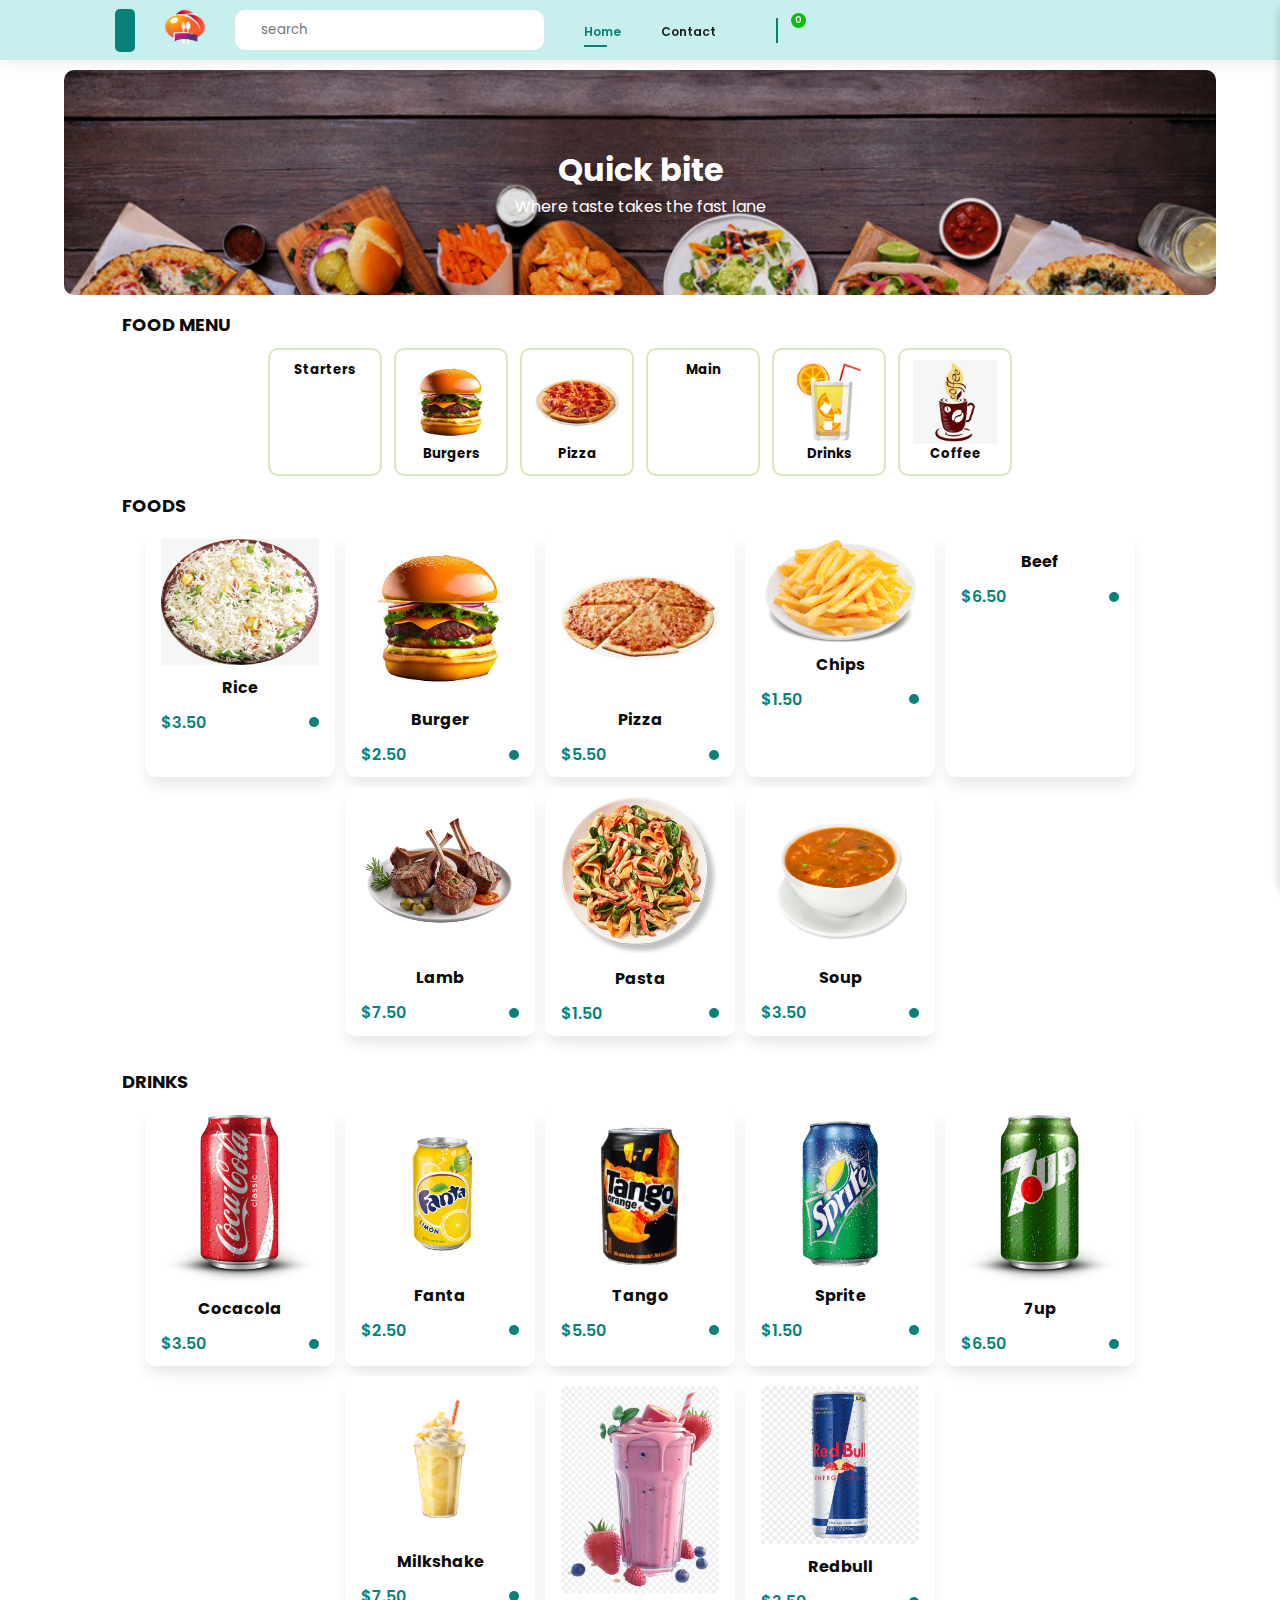
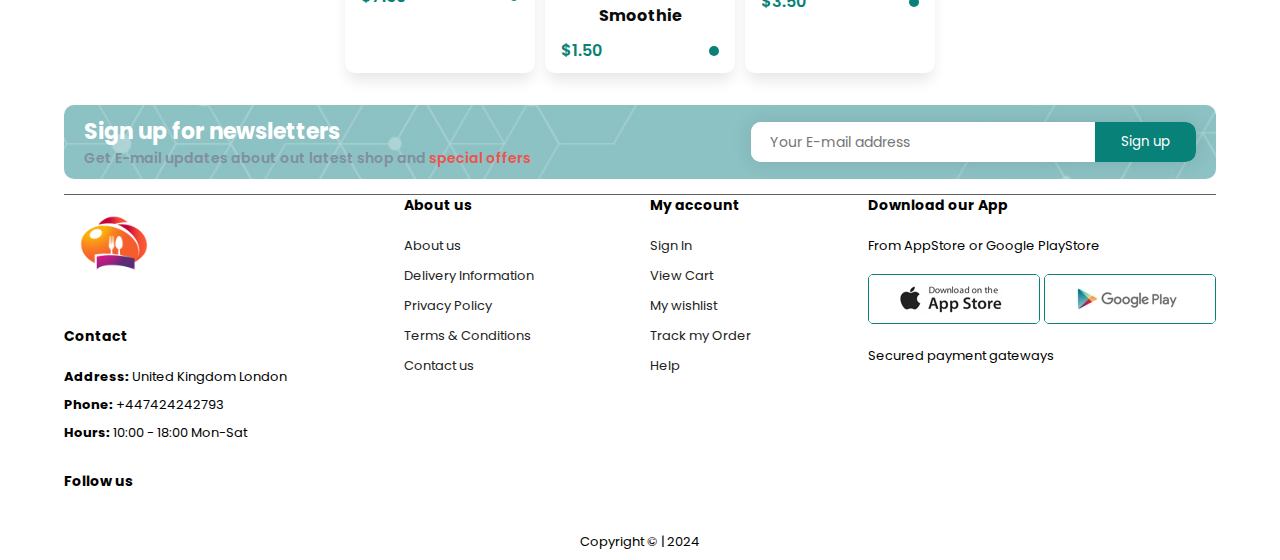
==== index.html @ fa1a0915 "Update index.html" ====
<!DOCTYPE html>
<html lang="en">
  <head>
    <meta charset="UTF-8" />
    <meta name="viewport" content="width=device-width, initial-scale=1.0" />
    <title>Contact | CI-Discount</title>
    <link rel="stylesheet" href="style.css" />
    <!-- ==================== LINK SWIPERJS CSS ==================================-->
    <link
      rel="stylesheet"
      href="https://cdn.jsdelivr.net/npm/swiper@11/swiper-bundle.min.css"
    />

    <!-- ==================== LINK GOOGLE FONT ICON ==================================-->

    <link
      rel="stylesheet"
      href="https://fonts.googleapis.com/css2?family=Material+Symbols+Outlined:opsz,wght,FILL,GRAD@20..48,100..700,0..1,-50..200"
    />

    <!-- ==================== LINK FONT AWESOME ==================================-->
    <link
      rel="stylesheet"
      href="https://cdnjs.cloudflare.com/ajax/libs/font-awesome/6.6.0/css/all.min.css"
      integrity="sha512-Kc323vGBEqzTmouAECnVceyQqyqdsSiqLQISBL29aUW4U/M7pSPA/gEUZQqv1cwx4OnYxTxve5UMg5GT6L4JJg=="
      crossorigin="anonymous"
      referrerpolicy="no-referrer"
    />
  </head>
  <body>
    <!-----------------------header-------------------------------------------->
    <header id="header" class="header">
      <nav class="header--menu">
        <div class="burger--icon bar">
          <i class="fa-solid fa-bars"></i>
        </div>

        <div>
          <img class="logo" src="images/logo.png" alt="" />
        </div>

        <div class="search--box">
          <i class="fa-solid fa-magnifying-glass"></i>
          <input type="text" placeholder="search" id="search-bar" />
        </div>

        <ul id="navbar">
          <li><a class="active" href="index.html">Home</a></li>
          <li><a href="contact.html">Contact</a></li>
        </ul>

        <div class="log-icon">
          <a href="login.html"
            ><i id="lg-login" class="fas fa-user-plus"></i
          ></a>
        </div>

        <div class="cart-icon">
          <i class="fa-solid fa-cart-shopping"></i>
          <span>0</span>
        </div>
      </nav>
    </header>

    <main class="main">
      <!--cover section-->
      <section class="cover">
        <div class="cover--overlay">
          <h1>Quick bite</h1>
          <span class="slogan">Where taste takes the fast lane</span>
        </div>
      </section>

      <main>
        <h2 class="section-heading">Food Menu</h2>
        <div class="menu--list">
          <div class="menu--item starters">
            <img src="images/food-products/starter.jpg" alt="" />
            <h5>Starters</h5>
          </div>

          <div class="menu--item burgers">
            <img src="images/food-products/burgers.jpeg" alt="" />
            <h5>Burgers</h5>
          </div>

          <div class="menu--item pizza">
            <img src="images/food-products/food3.jpg" alt="" />
            <h5>Pizza</h5>
          </div>

          <div class="menu--item maincourse">
            <img src="images/food-products/maincourse.png" alt="" />
            <h5>Main</h5>
          </div>

          <div class="menu--item drinks">
            <img src="images/food-products/drinks.jpeg" alt="" />
            <h5>Drinks</h5>
          </div>

          <div class="menu--item coffee">
            <img src="images/food-products/coffee.jpg" alt="" />
            <h5>Coffee</h5>
          </div>
        </div>

        <!--Card Item Selection-->
        <h2 class="section-heading">Foods</h2>
        <div class="card--list">
          <div class="card">
            <img src="images/food-products/rice.jpg" alt="" />
            <h4 class="card-title">Rice</h4>

            <div class="card--price">
              <div class="price">$3.50</div>
              <i class="fa-solid fa-plus add-to-cart"></i>
            </div>
          </div>

          <div class="card">
            <img src="images/food-products/burgers.jpeg" alt="" />
            <h4 class="card-title">Burger</h4>

            <div class="card--price">
              <div class="price">$2.50</div>
              <i class="fa-solid fa-plus add-to-cart"></i>
            </div>
          </div>
          <div class="card">
            <img src="images/food-products/food4.jpg" alt="" />
            <h4 class="card-title">Pizza</h4>

            <div class="card--price">
              <div class="price">$5.50</div>
              <i class="fa-solid fa-plus add-to-cart"></i>
            </div>
          </div>
          <div class="card">
            <img src="images/food-products/chip.png" alt="" />
            <h4 class="card-title">Chips</h4>

            <div class="card--price">
              <div class="price">$1.50</div>
              <i class="fa-solid fa-plus add-to-cart"></i>
            </div>
          </div>

          <div class="card">
            <img src="images/food-products/beefsteak.png" alt="" />
            <h4 class="card-title">Beef</h4>

            <div class="card--price">
              <div class="price">$6.50</div>
              <i class="fa-solid fa-plus add-to-cart"></i>
            </div>
          </div>

          <div class="card">
            <img src="images/food-products/lamb.png" alt="" />
            <h4 class="card-title">Lamb</h4>

            <div class="card--price">
              <div class="price">$7.50</div>
              <i class="fa-solid fa-plus add-to-cart"></i>
            </div>
          </div>
          <div class="card">
            <img src="images/food-products/pasta.png" alt="" />
            <h4 class="card-title">Pasta</h4>

            <div class="card--price">
              <div class="price">$1.50</div>
              <i class="fa-solid fa-plus add-to-cart"></i>
            </div>
          </div>

          <div class="card">
            <img src="images/food-products/soup.png" alt="" />
            <h4 class="card-title">Soup</h4>

            <div class="card--price">
              <div class="price">$3.50</div>
              <i class="fa-solid fa-plus add-to-cart"></i>
            </div>
          </div>

          <!-- Additional card items would go here -->
        </div>

        <!-------------------- DRINKS ITEMS SECTION------------------->

        <!--Drinks Card Item Selection-->
        <h2 class="section-heading">Drinks</h2>
        <div class="card--list">
          <div class="card">
            <img src="images/food-products/coca-cola.png" alt="" />
            <h4 class="card-title">Cocacola</h4>

            <div class="card--price">
              <div class="price">$3.50</div>
              <i class="fa-solid fa-plus add-to-cart"></i>
            </div>
          </div>

          <div class="card">
            <img src="images/food-products/fanta.png" alt="" />
            <h4 class="card-title">Fanta</h4>

            <div class="card--price">
              <div class="price">$2.50</div>
              <i class="fa-solid fa-plus add-to-cart"></i>
            </div>
          </div>
          <div class="card">
            <img src="images/food-products/tango.webp" alt="" />
            <h4 class="card-title">Tango</h4>

            <div class="card--price">
              <div class="price">$5.50</div>
              <i class="fa-solid fa-plus add-to-cart"></i>
            </div>
          </div>
          <div class="card">
            <img src="images/food-products/Sprite-can.png" alt="" />
            <h4 class="card-title">Sprite</h4>

            <div class="card--price">
              <div class="price">$1.50</div>
              <i class="fa-solid fa-plus add-to-cart"></i>
            </div>
          </div>

          <div class="card">
            <img src="images/food-products/7up.png" alt="" />
            <h4 class="card-title">7up</h4>

            <div class="card--price">
              <div class="price">$6.50</div>
              <i class="fa-solid fa-plus add-to-cart"></i>
            </div>
          </div>

          <div class="card">
            <img src="images/food-products/milkshake.png" alt="" />
            <h4 class="card-title">Milkshake</h4>

            <div class="card--price">
              <div class="price">$7.50</div>
              <i class="fa-solid fa-plus add-to-cart"></i>
            </div>
          </div>
          <div class="card">
            <img src="images/food-products/smoothie.webp" alt="" />
            <h4 class="card-title">Smoothie</h4>

            <div class="card--price">
              <div class="price">$1.50</div>
              <i class="fa-solid fa-plus add-to-cart"></i>
            </div>
          </div>

          <div class="card">
            <img src="images/food-products/Red-Bull.png" alt="" />
            <h4 class="card-title">Redbull</h4>

            <div class="card--price">
              <div class="price">$3.50</div>
              <i class="fa-solid fa-plus add-to-cart"></i>
            </div>
          </div>

          <!-- Additional card items would go here -->
        </div>

        <!-------------------Cart sidebar section--------------------->

        <div class="sidebar" id="sidebar">
          <div class="sidebar-close">
            <i class="fa-solid fa-close"></i>
          </div>
          <div class="cart-menu">
            <h3>My cart</h3>
            <div class="cart-items"></div>
          </div>
          <div class="sidebar--footer">
            <div class="total--amount">
              <h5>Total</h5>
              <div class="cart-total">$0.00</div>
            </div>
            <button class="checkout-btn">Checkout</button>
          </div>
        </div>
      </main>

      <section id="newsletters" class="section-p1 section-m1">
        <div class="newstext">
          <h4>Sign up for newsletters</h4>
          <p>
            Get E-mail updates about out latest shop and
            <span>special offers</span>
          </p>
        </div>
        <div class="form">
          <input type="text" placeholder="Your E-mail address" />
          <button class="normal">Sign up</button>
        </div>
      </section>

      <footer class="section-p1">
        <div class="col">
          <a href="index.html"
            ><img src="images/logo.png" class="logo" alt="logo"
          /></a>
          <h4>Contact</h4>
          <p><strong>Address:</strong> United Kingdom London</p>
          <p><strong>Phone:</strong> +447424242793</p>
          <p><strong>Hours:</strong> 10:00 - 18:00 Mon-Sat</p>
          <div class="follow">
            <h4>Follow us</h4>
            <div class="icon">
              <i class="fab fa-facebook-f"></i>
              <i class="fab fa-instagram"></i>
              <i class="fab fa-twitter"></i>
              <i class="fab fa-pinterest-p"></i>
              <i class="fab fa-youtube"></i>
            </div>
          </div>
        </div>
        <div class="col">
          <h4>About us</h4>
          <a href="#">About us</a>
          <a href="#">Delivery Information</a>
          <a href="#">Privacy Policy</a>
          <a href="#">Terms & Conditions</a>
          <a href="contact.html">Contact us</a>
        </div>
        <div class="col">
          <h4>My account</h4>
          <a href="#">Sign In</a>
          <a href="#">View Cart</a>
          <a href="#">My wishlist</a>
          <a href="#">Track my Order</a>
          <a href="#">Help</a>
        </div>
        <div class="col install">
          <h4>Download our App</h4>
          <p>From AppStore or Google PlayStore</p>
          <div class="row">
            <img src="images/app.jpg" alt="" />
            <img src="images/play.jpg" alt="" />
          </div>
          <p>Secured payment gateways</p>
          <img src="assets/pay.png" alt="" />
        </div>
        <div class="copyright">
          <p>Copyright © | 2024</p>
        </div>
      </footer>
    </main>

    <!--Link custom Javascript-->
    <script src="script.js"></script>
  </body>
</html>
---- style.css ----
@import url("https://fonts.googleapis.com/css2?family=Inter:ital,opsz,wght@0,14..32,100..900;1,14..32,100..900&family=League+Spartan&family=Lora:ital,wght@0,400..700;1,400..700&family=Poppins:ital,wght@0,100;0,200;0,300;0,400;0,500;0,600;0,700;0,800;0,900;1,100;1,200;1,300;1,400;1,500;1,600;1,700;1,800;1,900&display=swap");

:root {
  --primary-color: #088178;
  --decent-color: #d6e8bd;
  --accent-color: #fff;
  --secondary-color: rgb(9, 189, 9);
  --font-family: "Poppins", sans-seri;
  --text-color: rgb(11, 11, 11);
}

* {
  margin: 0;
  padding: 0;
  border: none;
  outline: none;
  text-decoration: none;
  box-sizing: border-box;
  font-family: var(--font-family);
}
.poppins-medium {
  font-family: "Poppins", sans-serif;
  font-weight: 500;
  font-style: normal;
}

body {
  background: #fff;
}
main {
  padding: 0 5%;
}

/****************************************************/
/*header*/
#header {
  width: 100%;
  height: 60px;
  display: flex;
  align-items: center;
  justify-content: space-between;
  padding: 10px 40px;
  background: #c6efed;
  box-shadow: 0 5px 15px rgba(0, 0, 0, 0.06);
  z-index: 999;
  position: sticky;
  top: 0;
  left: 0;
  padding: 0% 9%;
}

.header--menu {
  display: flex;
  justify-content: space-between;
  align-items: center;
  gap: 20px;
}
#navbar {
  display: flex;
  align-items: center;
  justify-content: space-between;
  position: relative;
  text-decoration: none;
}
#navbar li {
  list-style: none;
  padding: 0px 20px;
  position: relative;
}
#navbar li a {
  text-decoration: none;
  font-size: 12px;
  font-weight: 600;
  color: #1a1a1a;
  transition: 0.3s ease;
}
#navbar li a:hover,
#navbar li a.active {
  color: #088178;
}

#navbar li a.active::after,
#navbar li a:hover::after {
  content: "";
  width: 30%;
  height: 2px;
  background: #088178;
  position: absolute;
  bottom: -4px;
  left: 20px;
}

#mobile {
  display: none;
  align-items: center;
}
#close {
  display: none;
}

.material-symbols-outlined {
  height: 2px;
  width: 2px;
}

/*****************************************************/

.logo {
  width: 60px;
  height: 60px;
}
.burger--icon i {
  padding: 10px;
  background-color: var(--primary-color);
  color: var(--accent-color);
  border-radius: 5px;
  cursor: pointer;
}
.search--box {
  background: var(--accent-color);
  border-radius: 10px;
  flex: 1;
  align-items: center;
  padding: 0 1rem;
}
.search--box i {
  color: var(--primary-color);
}
.search--box input {
  background: transparent;
  padding: 10px;
  width: 30%;
}
.menu--icons {
  display: flex;
  align-items: center;
  gap: 10px;
}
.menu--icons i {
  padding: 10px;
  border-radius: 5px;
  cursor: pointer;
  background: var(--decent-color);
}
.fa-cart-shopping {
  background: transparent !important;
  border: 1px solid var(--primary-color);
  color: var(--primary-color);
  text-decoration: none;
}
.cart-icon {
  position: relative;
  width: 25px;
  height: 25px;
}
.cart-icon span {
  background: var(--secondary-color);
  color: var(--accent-color);
  border-radius: 50%;
  width: 15px;
  height: 15px;
  font-size: 9px;
  display: flex;
  align-items: center;
  justify-content: center;
  font-weight: 600;
  position: absolute;
  right: -5px;
  top: -5px;
}

/*************  Cover Section ****************/

.cover {
  background-image: url("images/cover.jpg");
  background-size: cover;
  height: 25vh;
  background-position: center;
  border-radius: 10px;
  margin-top: 10px;
}
.cover--overlay {
  background: rgb(0, 0, 0, 0.1);
  height: 100%;
  color: var(--accent-color);
  display: flex;
  align-items: center;
  flex-direction: column;
  justify-content: center;
  border-radius: 10px;
}
/*************** section heading *****************/

.section-heading {
  font-size: 18px;
  text-transform: uppercase;
  margin: 1rem 0 10px 0;
  color: var(--text-color);
}

/*************** Menu list *****************/
.menu--list {
  display: flex;
  gap: 12px;
  flex-wrap: wrap;
  justify-content: center;
}
.menu--item {
  width: 114px;
  display: flex;
  align-items: center;
  flex-direction: column;
  border: 2px solid var(--decent-color);
  padding: 10px 13px;
  border-radius: 10px;
  color: var(--text-color);
}

.menu--item img {
  width: 100%;
}
/**************Card list*********************/
.card--list {
  display: flex;
  gap: 10px;
  flex-wrap: wrap;
  margin-bottom: 2rem;
  justify-content: center;
}
.card {
  width: 190px;
  display: flex;
  align-items: center;
  flex-direction: column;
  gap: 10px;
  padding: 10px 1rem;
  border-radius: 10px;
  background: var(--accent-color);
  box-shadow: 0px 10px 15px -3px rgba(0, 0, 0, 0.1);
  text-align: center;
  color: var(--text-color);
}
.card img {
  width: 100%;
}

.card--price {
  display: flex;
  align-items: center;
  width: 100%;
  justify-content: space-between;
}

.card--price .price {
  color: var(--primary-color);
  font-weight: 600;
}
.add-to-cart {
  background-color: var(--primary-color);
  color: var(--accent-color);
  border-radius: 50%;
  padding: 5px;
  cursor: pointer;
}
.add-to-cart:hover {
  color: var(--accent-color);
  box-shadow: rgb(0 0 0/30%) 0px 4px 4px, rgb(231, 236, 236) 0px 0px 0px 3px;
}

/****************cart menu sidebar***********************/
.sidebar {
  width: 300px;
  height: 100%;
  position: fixed;
  top: 0;
  /*right: 0;*/
  right: -300px;
  background-color: var(--accent-color);
  box-shadow: -4px 0 6px rgba(0, 0, 0, 0.1);
  transition: right 0.3s ease-in-out;
  z-index: 1000;
  padding: 20px;
  border-top-left-radius: 20px;
  border-bottom-left-radius: 20px;
}

.sidebar.open {
  right: 0;
}
.sidebar.close {
  position: absolute;
  right: 20px;
  top: 10px;
  cursor: pointer;
}
.cart-tems {
  display: flex;
  flex-direction: column;
  gap: 10px;
  margin-top: 1rem;
}

.individual-cart-item {
  display: flex;
  justify-content: space-between;
  padding: 10px 5px;
  border-radius: 5px;
  color: var(--text-color);
  border: 1px solid var(--decent-color);
}

.cart-item-price {
  color: var(--primary-color);
}

.sidebar--footer {
  position: absolute;
  bottom: 10px;
  width: 88%;
}

.total--amount {
  display: flex;
  align-items: center;
  justify-content: space-between;
  border: 2px solid var(--decent-color);
  border-radius: 5px;
  padding: 15px 10px;
}
.cart-total {
  font-size: 16px;
  color: var(--primary-color);
  font-weight: 500;
}
.checkout-btn {
  width: 100%;
  margin-top: 2rem;
  background: var(--secondary-color);
  color: var(--accent-color);
  border-radius: 5px;
  cursor: pointer;
  padding: 10px;
}
/*********************************   contact section*******************************/

.container {
  height: 500px;
  display: flex;
  justify-content: center;
  align-items: center;
  min-width: 100vh;
  background: linear-gradient(#eceffe, #ced6fb);
  margin: 20px 10px;
}
.container h2 {
  justify-content: center;
  text-align: center;
}
.card-wrapper {
  margin: 0 60px 35px;
  padding: 20px 20px;
}

.card-list .card-item {
  list-style: none;
  display: flex;
  justify-content: center;
  justify-items: normal;
}

.card-list .card-item .card-link {
  width: 400px;
  user-select: none;
  display: block;
  background: #fff;
  padding: 18px;
  border-radius: 12px;
  text-decoration: none;
  border: 2px solid transparent;
  box-shadow: 0 10px 10px rgba(0, 0, 0, 0.05);
  transition: 0.2s ease;
}

.card-list .card-item .card-link:hover {
  border-color: #088178;
}

.card-list .card-link .card-image {
  width: 100%;
  aspect-ratio: 16/9;
  object-fit: cover;
  border-radius: 10px;
}

.card-list .card-link .badge {
  color: #088178;
  padding: 8px 16px;
  font-size: 0.95rem;
  font-weight: 500;
  margin: 16px 0 18px;
  background: #dde4ff;
  width: fit-content;
  border-radius: 50px;
}

.card-list .card-link .card-title {
  font-size: 1.19rem;
  color: #000;
  font-weight: 600;
}

.card-list .card-link .card-button {
  height: 35px;
  width: 35px;
  color: #088178;
  border-radius: 50%;
  margin: 30px 0 5px;
  background: none;
  cursor: pointer;
  border: 2px solid #088178;
  transform: rotate(-45deg);
  transition: 0.4s ease;
}
.card-list .card-link:hover .card-button {
  color: #fff;
  background: #088178;
}
/*********************************************************/
/************* Contact form ****************************/
/******************************************************/
.contact {
  display: flex;
  justify-content: center;
  align-items: center;
  position: relative;
  padding-top: 20px;
}

.contact-form {
  width: 100%;
  height: fit-content;
  padding: 2rem;
  background-color: #088178;
  overflow: hidden;
}
.form {
  width: 100%;
  max-width: 90%;
  background-color: #fff;
  border-radius: 10px;
  box-shadow: 0 0 20px 1px rgba(0, 0, 0, 0.1);
  overflow: hidden;
  display: grid;
  grid-template-columns: repeat(2, 1fr);
}

form {
  padding: 2.3rem 2.2rem;
  z-index: 10;
  overflow: hidden;
  position: relative;
}

.title {
  color: #fff;
  font-weight: 500;
  font-size: 1.5rem;
  line-height: 1;
  margin-bottom: 0.7rem;
}

.input-container {
  position: relative;
  margin: 1rem 0;
}

.input {
  width: 100%;
  outline: none;
  border: 2px solid #fafafa;
  background: none;
  padding: 0.6rem 1.2rem;
  color: #fff;
  font-weight: 500;
  font-size: 0.95rem;
  letter-spacing: 0.5px;
  border-radius: 25px;
  transition: 0.3s;
}

textarea.input {
  padding: 0.8rem 1.2rem;
  min-height: 150px;
  border-radius: 22px;
  resize: none;
  overflow-y: auto;
}

.input-container label {
  position: absolute;
  top: 50%;
  left: 15px;
  transform: translateY(-50%);
  padding: 0 0.4rem;
  color: #fafafa;
  font-size: 0.9rem;
  font-weight: 400;
  pointer-events: none;
  z-index: 1000;
  transition: 0.5s;
}

.input-container.textarea label {
  top: 1rem;
  transform: translateY(0);
}

.btn {
  padding: 0.6rem 1.3rem;
  background-color: #fff;
  border: 2px solid #fafafa;
  font-size: 0.95rem;
  color: #088178;
  line-height: 1;
  border-radius: 25px;
  outline: none;
  cursor: pointer;
  transition: 0.3s;
  margin: 0;
}

.btn:hover {
  background-color: transparent;
  color: #fff;
}

.input-container span {
  position: absolute;
  top: 0;
  left: 25px;
  transform: translateY(-50%);
  font-size: 0.8rem;
  padding: 0 0.4rem;
  color: transparent;
  pointer-events: none;
  z-index: 500;
}

.input-container span:before,
.input-container span:after {
  content: "";
  position: absolute;
  width: 10%;
  opacity: 0;
  transition: 0.3s;
  height: 5px;
  background-color: #088178;
  top: 50%;
  transform: translateY(-50%);
}

.input-container span:before {
  left: 50%;
}

.input-container span:after {
  right: 50%;
}

.input-container.focus label {
  top: 0;
  transform: translateY(-50%);
  left: 25px;
  font-size: 0.8rem;
}

.input-container.focus span:before,
.input-container.focus span:after {
  width: 50%;
  opacity: 1;
}

.contact-info {
  padding: 2.3rem 2.2rem;
  position: relative;
}

.contact-info .title {
  color: #088178;
}

.text {
  color: #333;
  margin: 1.5rem 0 2rem 0;
}

.information {
  display: flex;
  color: #555;
  margin: 0.7rem 0;
  align-items: center;
  font-size: 0.95rem;
}

.icon {
  width: 28px;
  margin-right: 0.7rem;
  display: flex;
}

.social-media {
  padding: 2rem 0 0 0;
}

.social-media p {
  color: #333;
}

.social-icons {
  display: flex;
  margin-top: 0.5rem;
}

.social-icons a {
  width: 35px;
  height: 35px;
  border-radius: 5px;
  background: linear-gradient(45deg, #088178, #149279);
  color: #fff;
  text-align: center;
  line-height: 35px;
  margin-right: 0.5rem;
  transition: 0.3s;
}

.social-icons a:hover {
  transform: scale(1.05);
}

@media (max-width: 850px) {
  .form {
    grid-template-columns: 1fr;
  }

  .text {
    margin: 1rem 0 1.5rem 0;
  }

  .social-media {
    padding: 1.5rem 0 0 0;
  }
}

@media (max-width: 480px) {
  .container {
    padding: 1.5rem;
  }

  form {
    padding: 1.7rem 1.6rem;
  }

  .text,
  .information,
  .social-media p {
    font-size: 0.8rem;
  }

  .title {
    font-size: 1.15rem;
  }

  .social-icons a {
    width: 30px;
    height: 30px;
    line-height: 30px;
  }

  .input {
    padding: 0.45rem 1.2rem;
  }

  .btn {
    padding: 0.45rem 1.2rem;
  }
}

@media (max-width: 799px) {
  .section-p1 {
    padding: 40px 40px;
  }
  #navbar {
    display: flex;
    flex-direction: column;
    align-items: flex-start;
    justify-content: flex-start;
    position: fixed;
    top: 0;
    right: -300px;
    height: 100vh;
    width: 300px;
    background-color: #e3e6f3;
    box-shadow: 0 40px 60px rgba(0, 0, 0, 0.1);
    padding: 80px 0 0 14px;
    transition: 0.3s ease;
  }
  #navbar.active {
    right: 0;
  }
  #navbar li {
    margin-bottom: 25px;
  }
  #mobile {
    display: flex;
    align-items: center;
  }
  #mobile i {
    color: #1a1a1a;
    font-size: 18px;
    padding-left: 20px;
  }
  #close {
    display: initial;
    position: absolute;
    top: 30px;
    left: 30px;
    color: #222;
    font-size: 20px;
  }

  #hero {
    height: 70vh;
    padding: 0 80px;
    background-position: top 30% right 30%;
  }
  #feature {
    justify-content: center;
  }
  #feature .fe-box {
    margin: 15px 15px;
  }
  #product1 .pro-container {
    justify-content: center;
  }
  #product1 .pro {
    margin: 15px;
  }

  #banner {
    height: 35vh;
  }
  #sm-banner .banner-box {
    min-width: 100%;
    height: 30vh;
  }
  #banner3 {
    padding: 0px 40px;
  }
  #banner3 .banner-box {
    width: 30%;
  }
}

/****************** Newsletters*/

#newsletters {
  display: flex;
  justify-content: space-between;
  flex-wrap: wrap;
  align-items: center;
  background-image: url(images/newsletters.jpg);
  background-repeat: no-repeat;
  background-position: 20% 30%;
  background-color: #041e42;
  width: 100%;
  margin: 15px 0px;
  padding: 10px 20px;
  border-radius: 10px;
}

#newsletters h4 {
  font-size: 22px;
  font-weight: 700;
  color: #fff;
}
#newsletters P {
  font-size: 14px;
  font-weight: 600;
  color: #818ea0;
}
#newsletters P span {
  color: #ec544e;
}

#newsletters input {
  height: 2.5rem;
  padding: 0 1.25em;
  font-size: 14px;
  width: 100%;
  border: 1px solid transparent;
  border-radius: 5px;
  outline: none;
  border-top-right-radius: 0%;
  border-bottom-right-radius: 0%;
}

#newsletters button {
  background-color: #088178;
  color: #fff;
  white-space: nowrap;
  border-top-left-radius: 0%;
  border-bottom-left-radius: 0%;
  width: 30%;
}
#newsletters .form {
  display: flex;
  width: 40%;
}

/************ footer section*********************/

footer {
  display: flex;
  flex-wrap: wrap;
  justify-content: space-between;
  border-top: 1px solid #606063;
}
footer .col {
  display: flex;
  flex-direction: column;
  align-items: flex-start;
  margin-bottom: 20px;
}
footer .logo {
  margin-bottom: 15px;
  width: 100px;
  height: 100px;
}
footer h4 {
  font-size: 14px;
  padding-bottom: 20px;
}

footer p {
  font-size: 13px;
  margin: 0 0 8px 0;
}
footer a {
  font-size: 13px;
  text-decoration: none;
  color: #222;
  margin-bottom: 10px;
}
footer .follow {
  margin-top: 20px;
}
footer .follow i {
  color: #465b52;
  padding-right: 4px;
  cursor: pointer;
}
footer .install .row img {
  border: 1px solid #088178;
  border-radius: 5px;
}
footer .install img {
  margin: 10px 0 15px 0;
}

footer .follow i:hover,
footer a:hover {
  color: #088178;
}
footer .copyright {
  width: 100%;
  text-align: center;
}
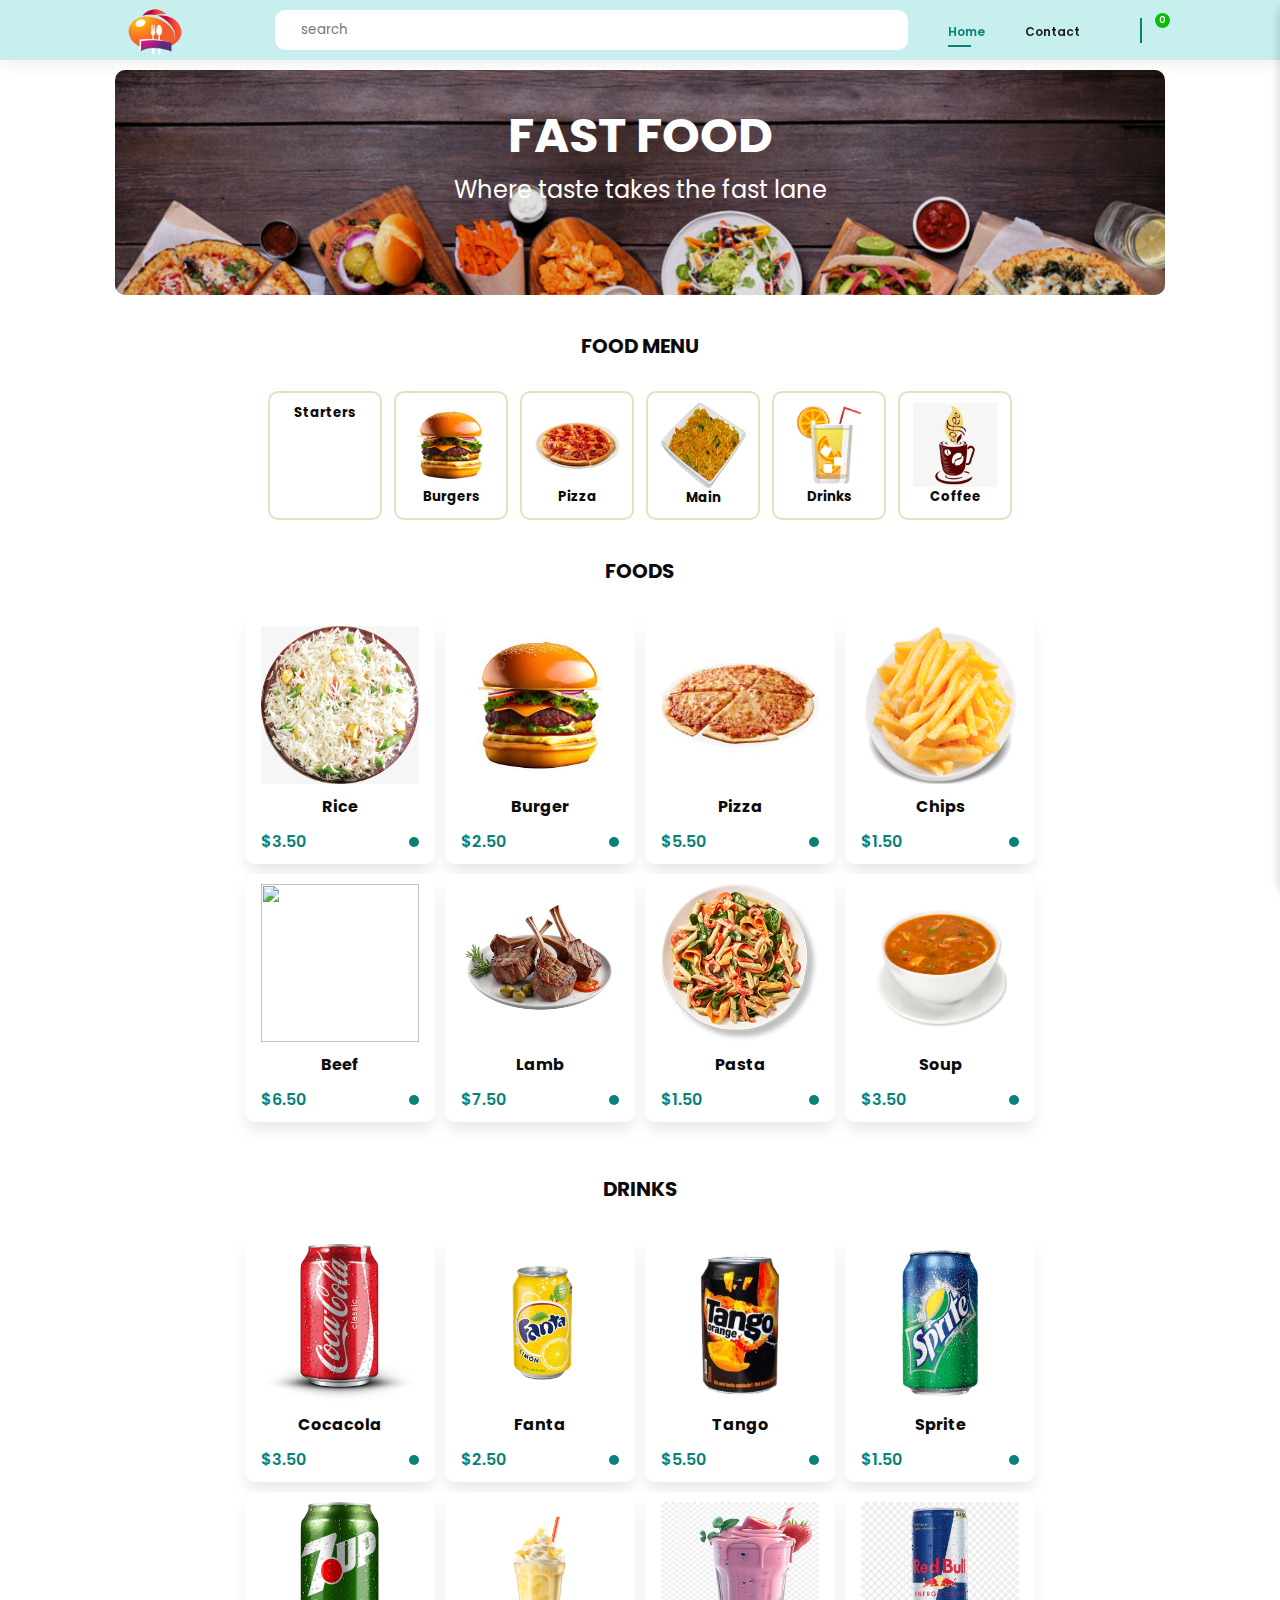
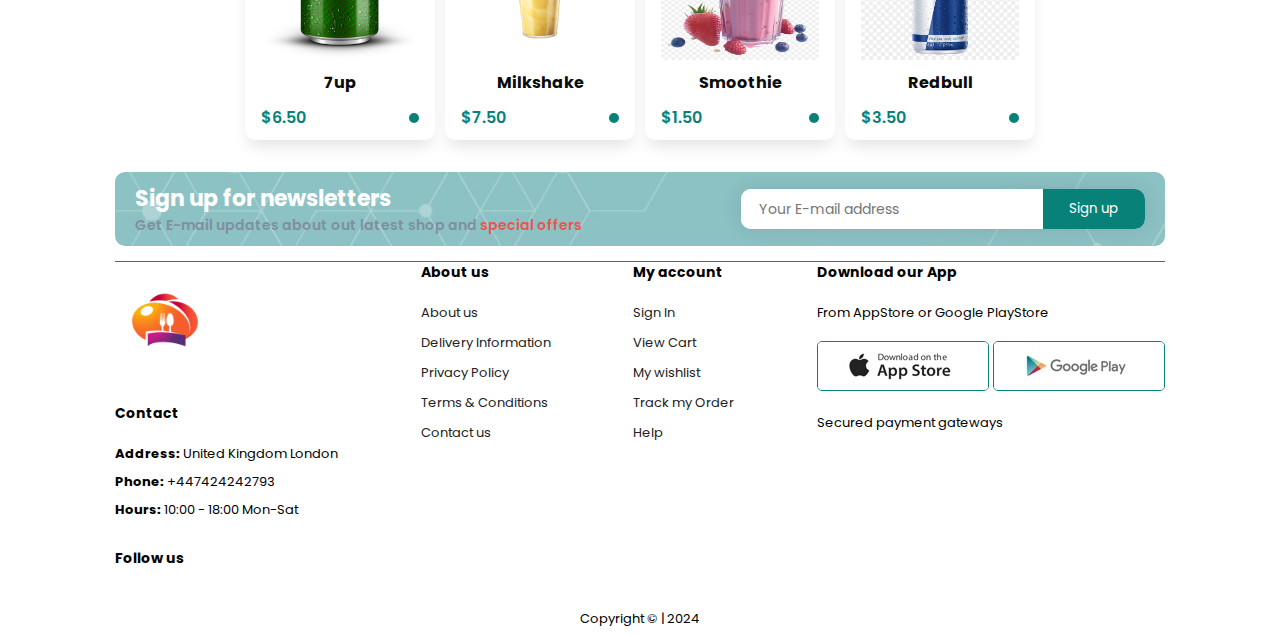
==== commit 4cdd145b: "Update index.html" ====
--- a/index.html
+++ b/index.html
@@ -66,7 +66,7 @@
       <!--cover section-->
       <section class="cover">
         <div class="cover--overlay">
-          <h1>Quick bite</h1>
+          <h1>FAST FOOD</h1>
           <span class="slogan">Where taste takes the fast lane</span>
         </div>
       </section>
--- a/style.css
+++ b/style.css
@@ -28,7 +28,7 @@
   background: #fff;
 }
 main {
-  padding: 0 5%;
+  padding: 0% 9%;
 }
 
 /****************************************************/
@@ -50,6 +50,7 @@
 }
 
 .header--menu {
+  width: 100%;
   display: flex;
   justify-content: space-between;
   align-items: center;
@@ -106,8 +107,11 @@
 /*****************************************************/
 
 .logo {
-  width: 60px;
-  height: 60px;
+  width: 80px;
+  height: 80px;
+  margin-right: 60px;
+  margin-left: 0;
+  margin-top: 10px;
 }
 .burger--icon i {
   padding: 10px;
@@ -117,6 +121,7 @@
   cursor: pointer;
 }
 .search--box {
+  width: 60%;
   background: var(--accent-color);
   border-radius: 10px;
   flex: 1;
@@ -186,16 +191,24 @@
   display: flex;
   align-items: center;
   flex-direction: column;
-  justify-content: center;
+  padding-top: 30px;
   border-radius: 10px;
 }
+.cover--overlay h1 {
+  font-size: 3rem;
+}
+.cover--overlay span {
+  font-size: 1.5rem;
+}
 /*************** section heading *****************/
 
 .section-heading {
-  font-size: 18px;
+  font-size: 20px;
   text-transform: uppercase;
   margin: 1rem 0 10px 0;
   color: var(--text-color);
+  text-align: center;
+  padding: 20px 0px;
 }
 
 /*************** Menu list *****************/
@@ -243,7 +256,10 @@
 .card img {
   width: 100%;
 }
-
+.maincourse img {
+  width: 85px;
+  height: 85px;
+}
 .card--price {
   display: flex;
   align-items: center;
@@ -367,6 +383,10 @@
   justify-content: center;
   justify-items: normal;
 }
+.card img {
+  width: 158px;
+  height: 158px;
+}
 
 .card-list .card-item .card-link {
   width: 400px;
@@ -637,55 +657,22 @@
   transform: scale(1.05);
 }
 
+@media (min-width: 851px) {
+  .burger--icon {
+    display: none;
+  }
+}
+
 @media (max-width: 850px) {
-  .form {
-    grid-template-columns: 1fr;
-  }
-
-  .text {
-    margin: 1rem 0 1.5rem 0;
-  }
-
-  .social-media {
-    padding: 1.5rem 0 0 0;
-  }
-}
-
-@media (max-width: 480px) {
-  .container {
-    padding: 1.5rem;
-  }
-
-  form {
-    padding: 1.7rem 1.6rem;
-  }
-
-  .text,
-  .information,
-  .social-media p {
-    font-size: 0.8rem;
-  }
-
-  .title {
-    font-size: 1.15rem;
-  }
-
-  .social-icons a {
-    width: 30px;
-    height: 30px;
-    line-height: 30px;
-  }
-
-  .input {
-    padding: 0.45rem 1.2rem;
-  }
-
-  .btn {
-    padding: 0.45rem 1.2rem;
-  }
-}
-
-@media (max-width: 799px) {
+  header .logo {
+    display: none;
+  }
+  .logo {
+    width: 60px;
+    height: 60px;
+    margin-right: 10px;
+    margin-top: 5px;
+  }
   .section-p1 {
     padding: 40px 40px;
   }
@@ -707,6 +694,7 @@
   #navbar.active {
     right: 0;
   }
+
   #navbar li {
     margin-bottom: 25px;
   }
@@ -759,9 +747,87 @@
   #banner3 .banner-box {
     width: 30%;
   }
-}
-
-/****************** Newsletters*/
+
+  .form {
+    grid-template-columns: 1fr;
+  }
+
+  .text {
+    margin: 1rem 0 1.5rem 0;
+  }
+
+  .social-media {
+    padding: 1.5rem 0 0 0;
+  }
+  #newsletters input {
+    width: 100%;
+  }
+
+  #newsletters button {
+    width: 35%;
+  }
+  #newsletters .form {
+    display: flex;
+    width: 80%;
+  }
+}
+
+@media (max-width: 480px) {
+  header .logo {
+    display: none;
+  }
+  #serach-bar input {
+    width: 90%;
+  }
+  .cover--overlay h1 {
+    font-size: 2rem;
+  }
+
+  .cover--overlay span {
+    font-size: 1rem;
+  }
+  .container {
+    padding: 1.5rem;
+  }
+
+  form {
+    padding: 1.7rem 1.6rem;
+  }
+
+  .text,
+  .information,
+  .social-media p {
+    font-size: 0.8rem;
+  }
+
+  .title {
+    font-size: 1.15rem;
+  }
+
+  .social-icons a {
+    width: 30px;
+    height: 30px;
+    line-height: 30px;
+  }
+
+  .input {
+    padding: 0.45rem 1.2rem;
+  }
+
+  .btn {
+    padding: 0.45rem 1.2rem;
+  }
+
+  #newsletters button {
+    width: 30%;
+  }
+  #newsletters .form {
+    display: flex;
+    width: 70%;
+  }
+}
+
+/****************** Newsletters*******************/
 
 #newsletters {
   display: flex;
@@ -810,7 +876,7 @@
   white-space: nowrap;
   border-top-left-radius: 0%;
   border-bottom-left-radius: 0%;
-  width: 30%;
+  width: 35%;
 }
 #newsletters .form {
   display: flex;
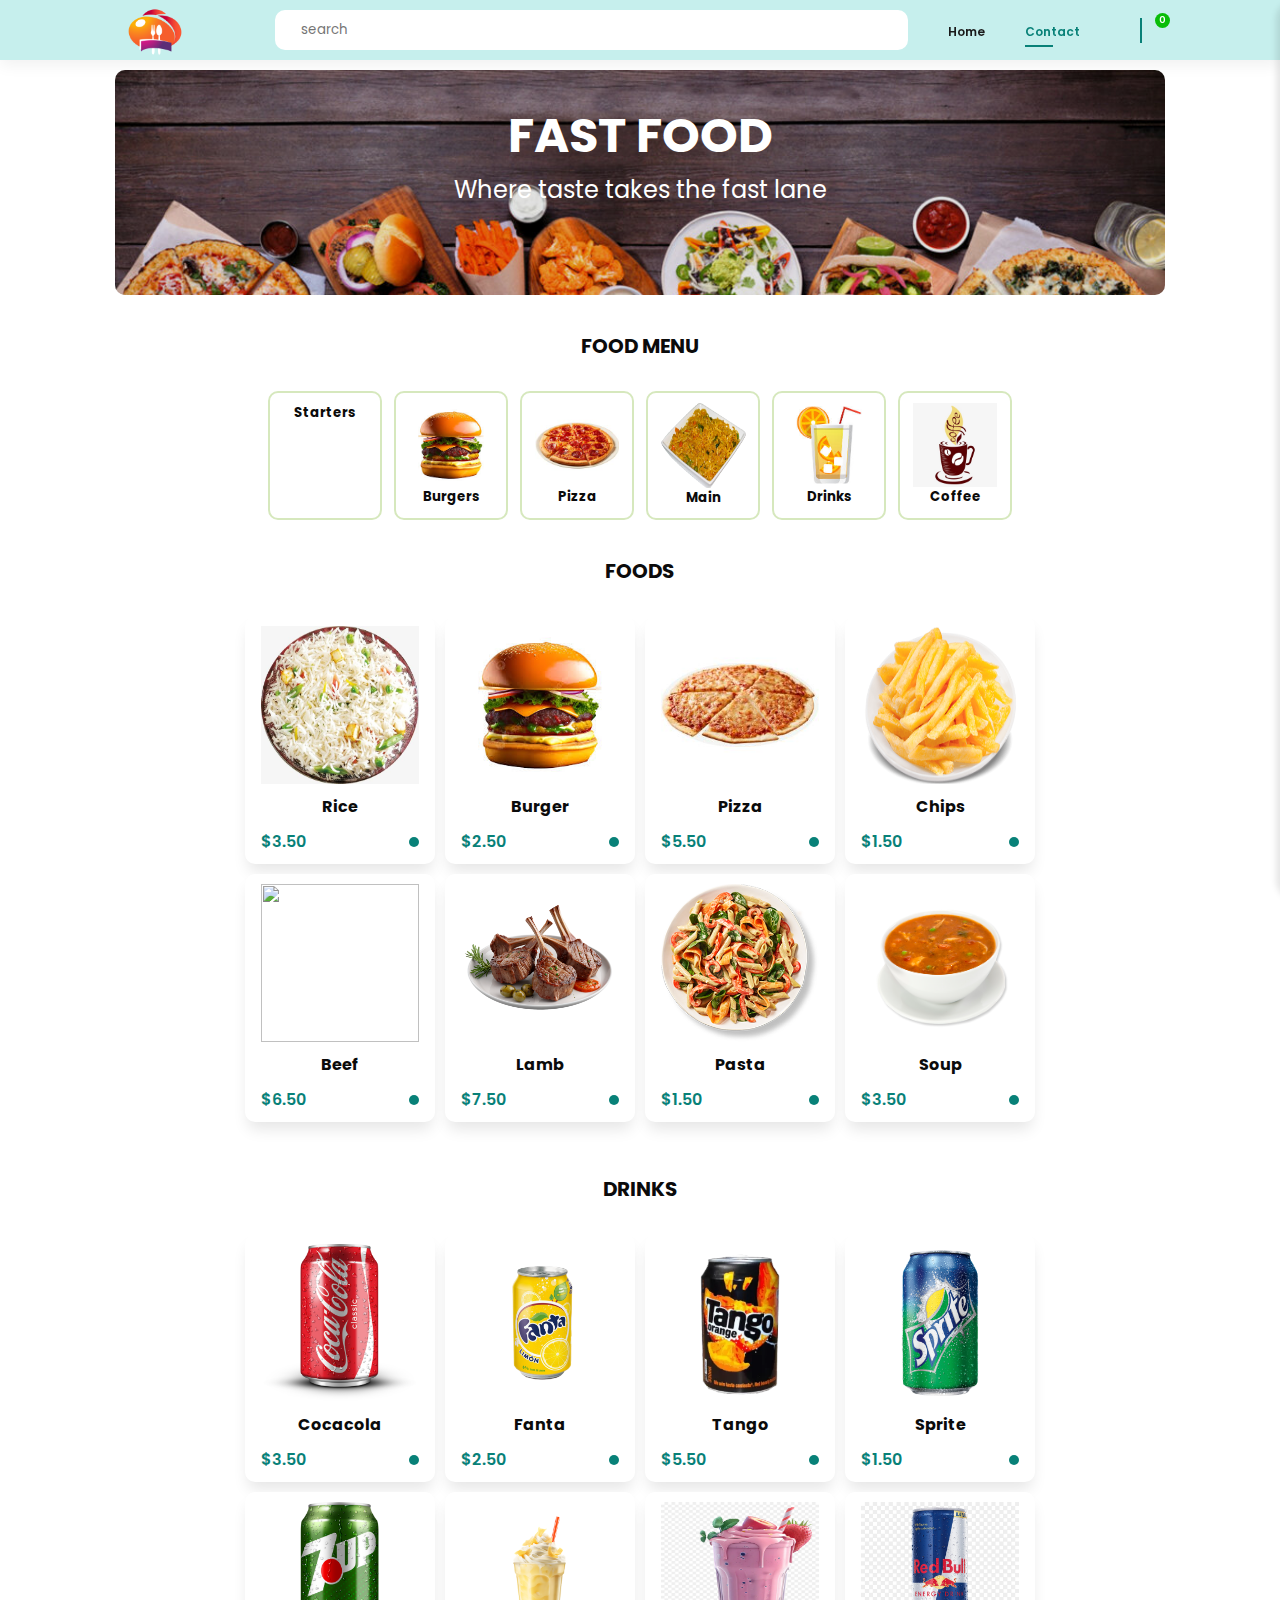
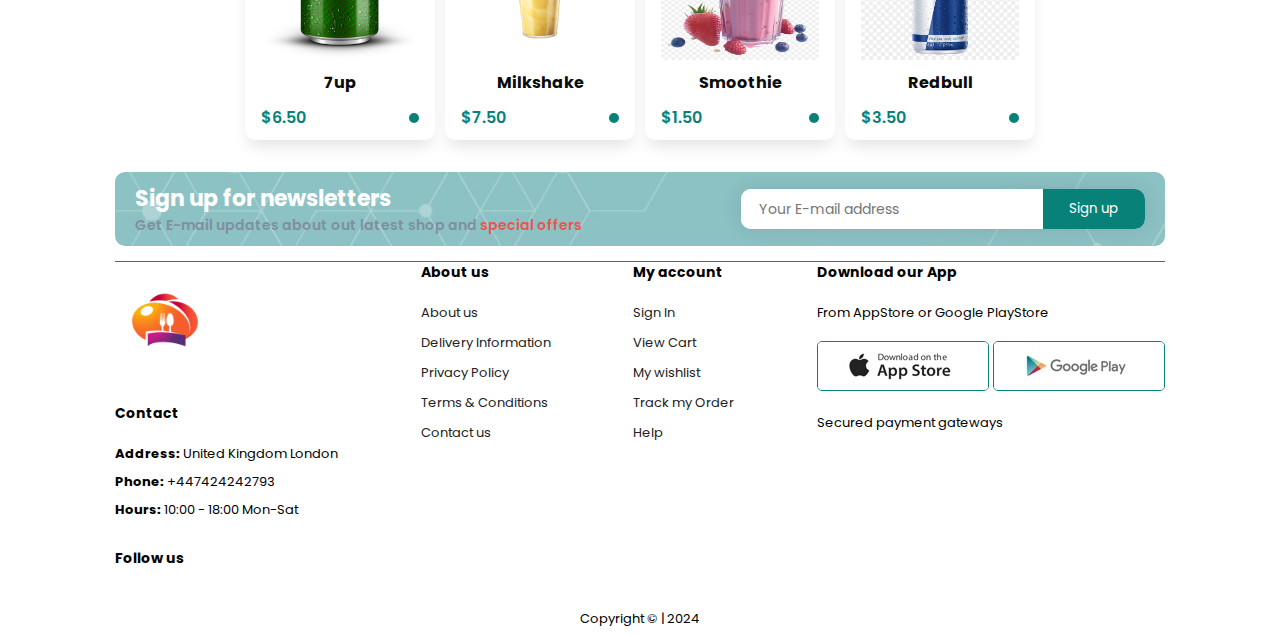
==== commit bf38a1c6: "Update index.html" ====
--- a/index.html
+++ b/index.html
@@ -45,8 +45,8 @@
         </div>
 
         <ul id="navbar">
-          <li><a class="active" href="index.html">Home</a></li>
-          <li><a href="contact.html">Contact</a></li>
+          <li><a  href="index.html">Home</a></li>
+          <li><a class="active" href="contact.html">Contact</a></li>
         </ul>
 
         <div class="log-icon">
--- a/style.css
+++ b/style.css
@@ -773,6 +773,9 @@
 }
 
 @media (max-width: 480px) {
+  body {
+    padding: 0px;
+  }
   header .logo {
     display: none;
   }
@@ -782,12 +785,30 @@
   .cover--overlay h1 {
     font-size: 2rem;
   }
+  main {
+    padding: 0% 2%;
+  }
+
+  .card-list {
+    display: flex;
+    gap: 12px;
+    flex-wrap: wrap;
+    justify-content: center;
+  }
 
   .cover--overlay span {
     font-size: 1rem;
   }
   .container {
     padding: 1.5rem;
+  }
+  .card {
+    height: 200px;
+    width: 128px;
+  }
+  .card img {
+    height: 84px;
+    width: 84px;
   }
 
   form {
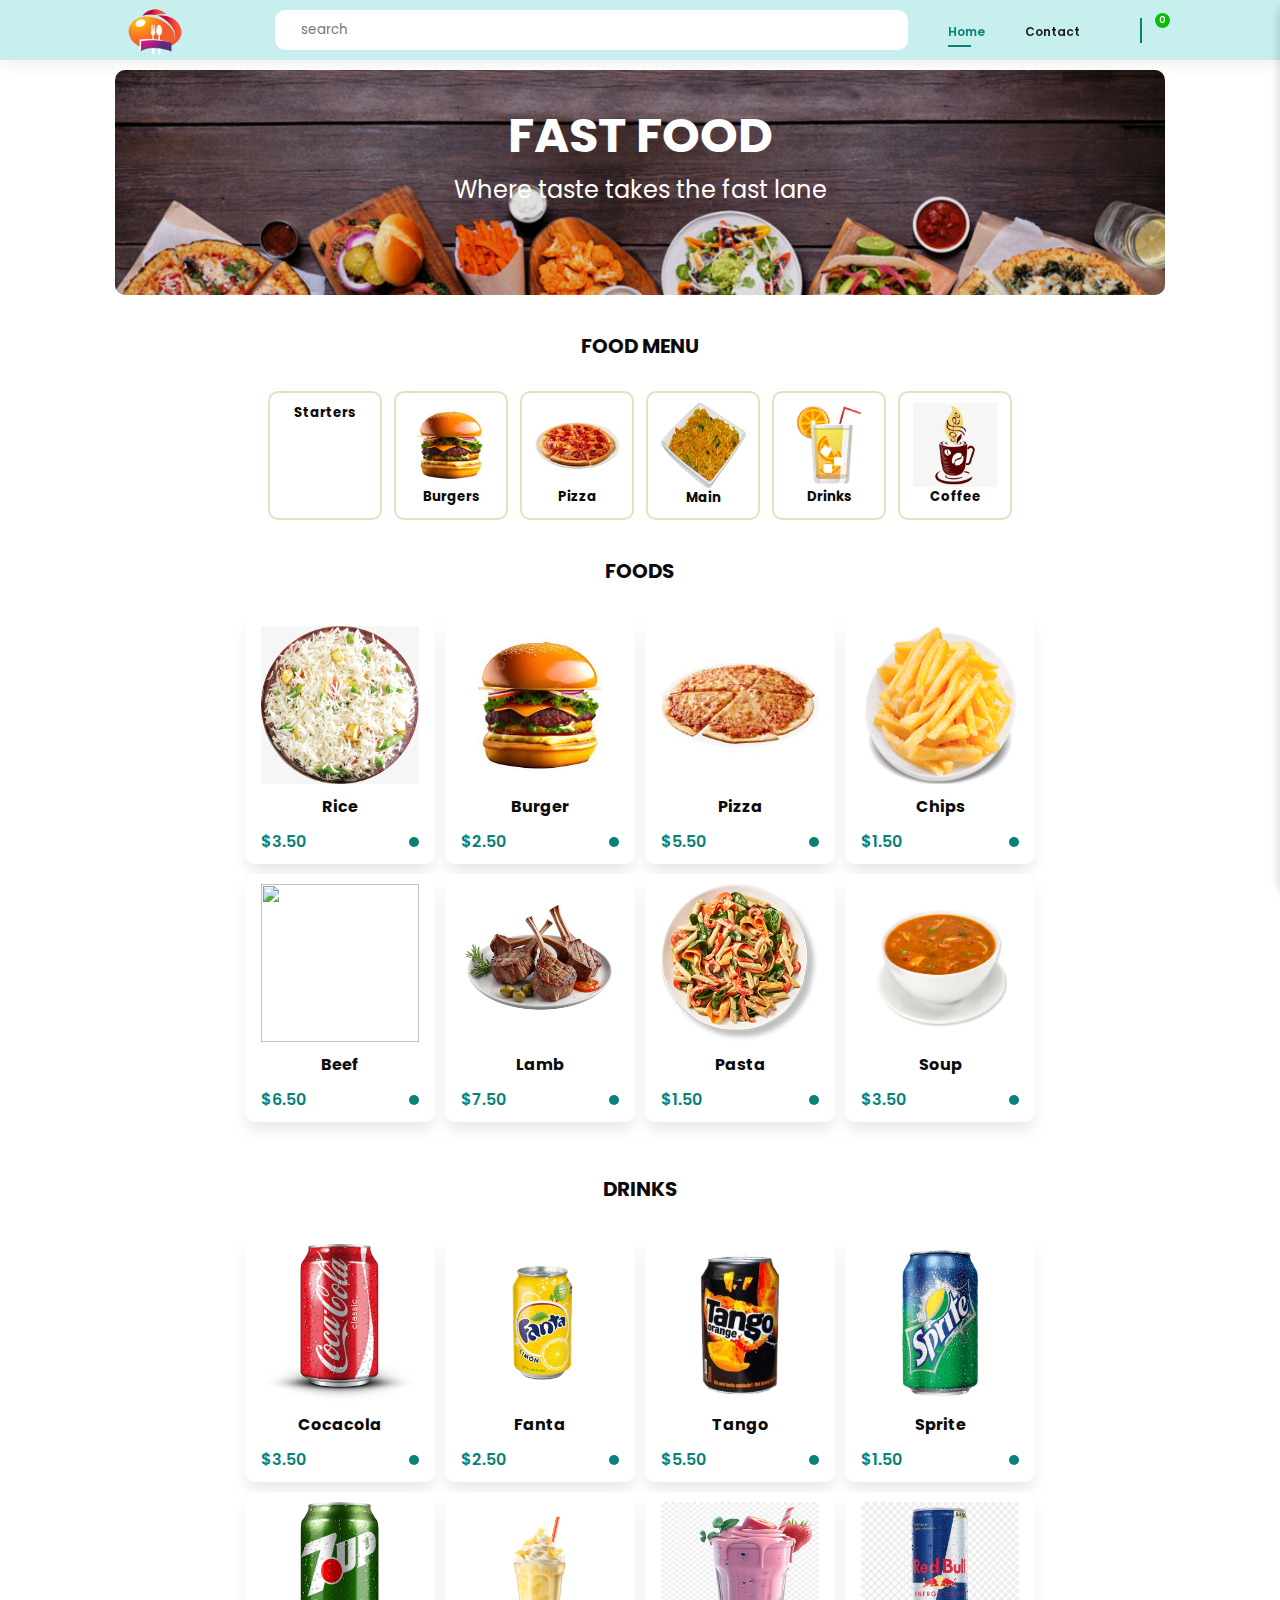
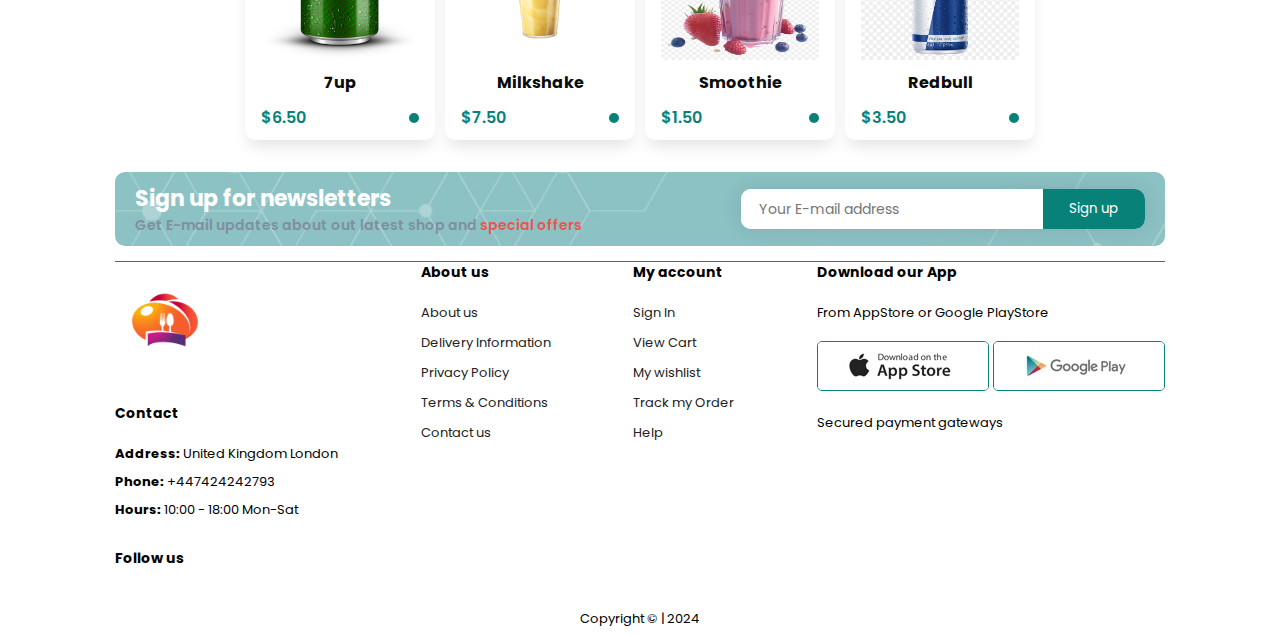
==== commit 2ab450d2: "Update index.html" ====
--- a/index.html
+++ b/index.html
@@ -45,8 +45,8 @@
         </div>
 
         <ul id="navbar">
-          <li><a  href="index.html">Home</a></li>
-          <li><a class="active" href="contact.html">Contact</a></li>
+          <li><a class="active" href="index.html">Home</a></li>
+          <li><a href="contact.html">Contact</a></li>
         </ul>
 
         <div class="log-icon">
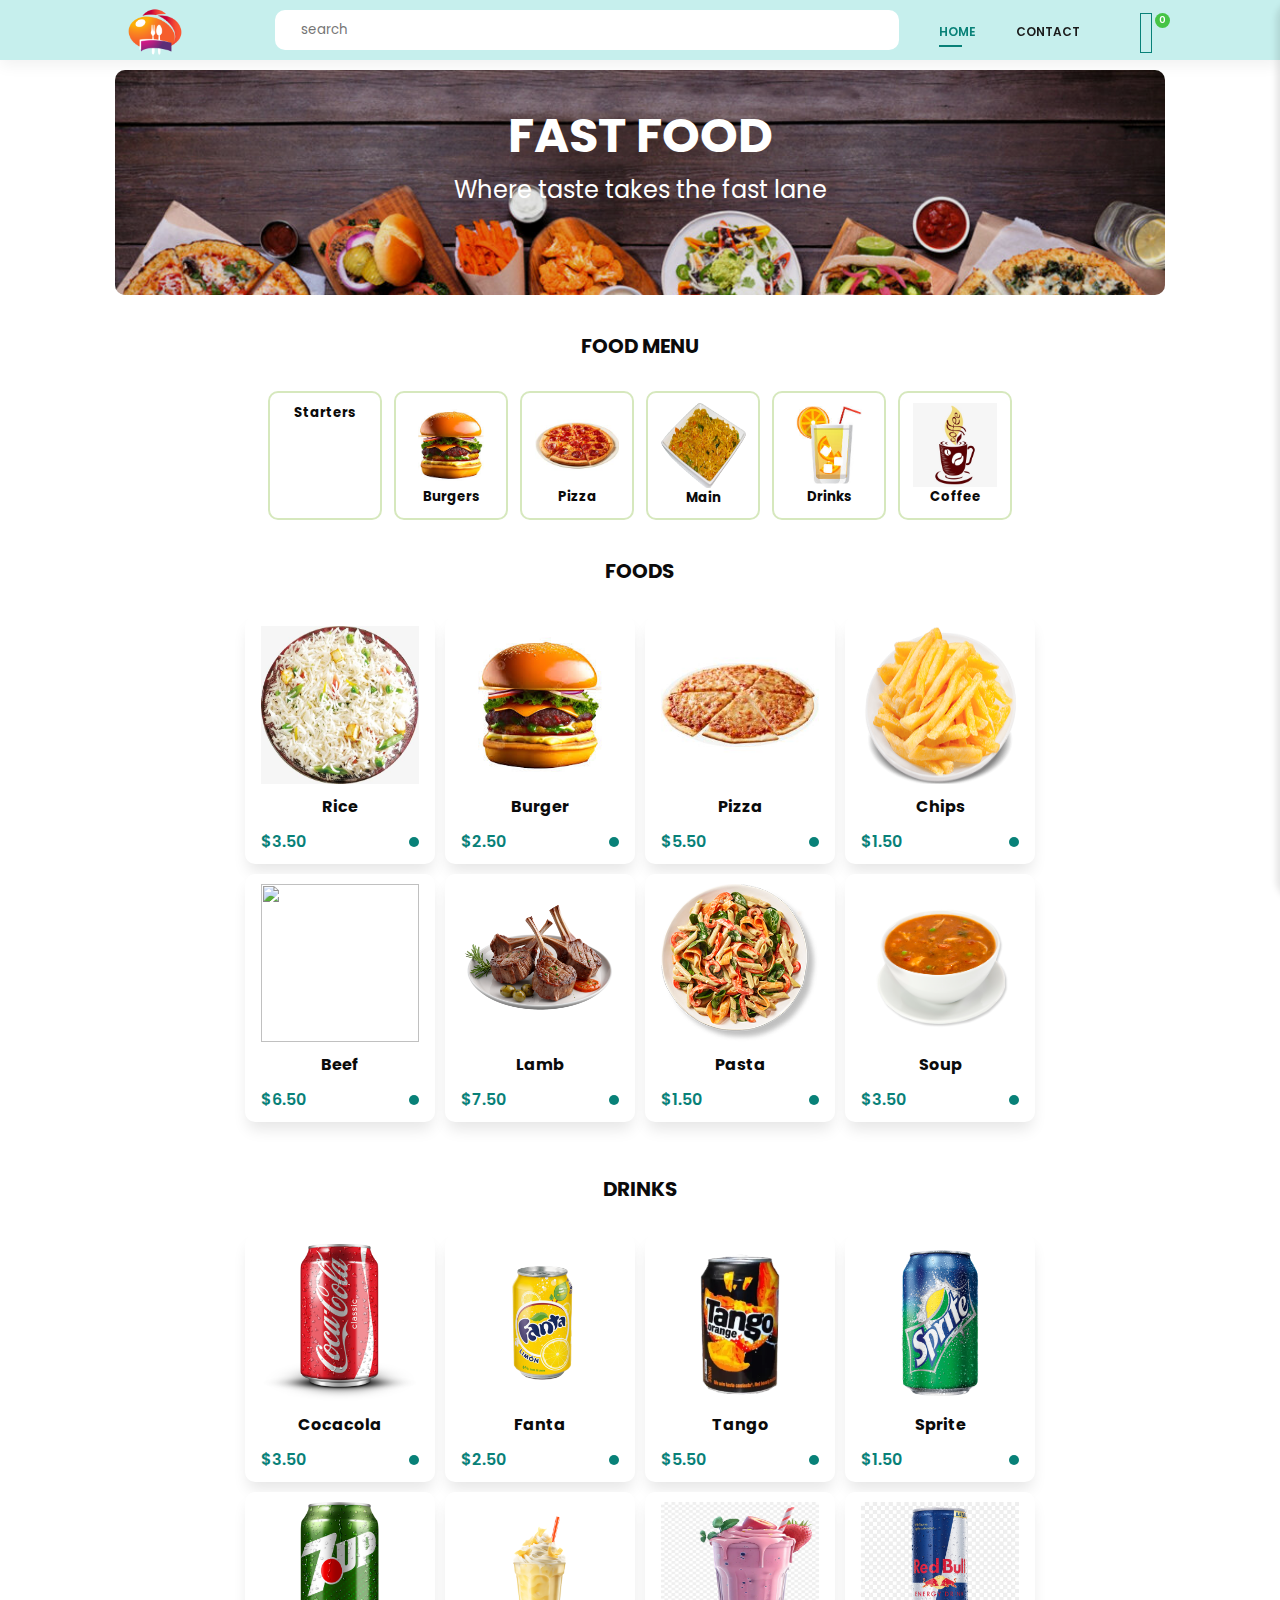
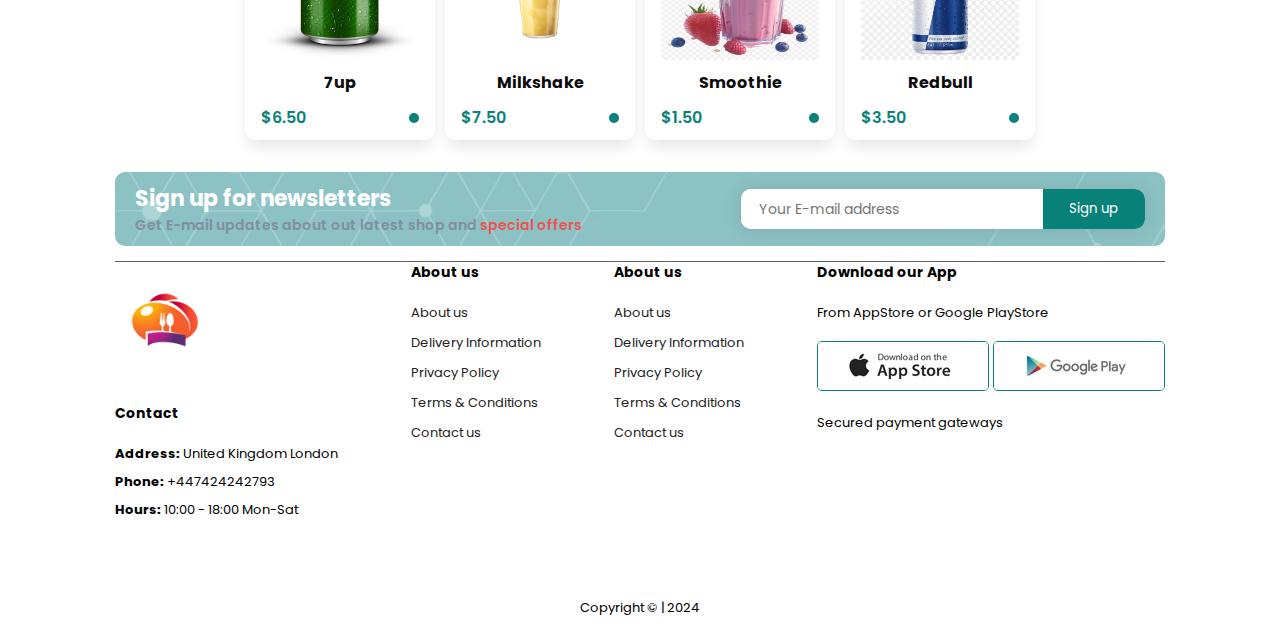
==== commit a973eb02: "Add files via upload" ====
--- a/index.html
+++ b/index.html
@@ -32,7 +32,8 @@
     <header id="header" class="header">
       <nav class="header--menu">
         <div class="burger--icon bar">
-          <i class="fa-solid fa-bars"></i>
+          <input type="checkbox" class="burger-chkbx" />
+          <label for="checkbox"><i class="fa-solid fa-bars"></i></label>
         </div>
 
         <div>
@@ -317,13 +318,18 @@
           <p><strong>Phone:</strong> +447424242793</p>
           <p><strong>Hours:</strong> 10:00 - 18:00 Mon-Sat</p>
           <div class="follow">
-            <h4>Follow us</h4>
             <div class="icon">
-              <i class="fab fa-facebook-f"></i>
-              <i class="fab fa-instagram"></i>
-              <i class="fab fa-twitter"></i>
-              <i class="fab fa-pinterest-p"></i>
-              <i class="fab fa-youtube"></i>
+              <a href="https://facebook.com/"
+                ><i class="fab fa-facebook-f"></i
+              ></a>
+              <a href="https://instagram.com/"
+                ><i class="fab fa-instagram"></i
+              ></a>
+              <a href="https://twitter.com/"><i class="fab fa-twitter"></i></a>
+              <a href="https://pinterest.com/"
+                ><i class="fab fa-pinterest-p"></i
+              ></a>
+              <a href="https://youtube.com"><i class="fab fa-youtube"></i></a>
             </div>
           </div>
         </div>
@@ -336,12 +342,12 @@
           <a href="contact.html">Contact us</a>
         </div>
         <div class="col">
-          <h4>My account</h4>
-          <a href="#">Sign In</a>
-          <a href="#">View Cart</a>
-          <a href="#">My wishlist</a>
-          <a href="#">Track my Order</a>
-          <a href="#">Help</a>
+          <h4>About us</h4>
+          <a href="aboutus.html">About us</a>
+          <a href="delivery.html">Delivery Information</a>
+          <a href="privacy.html">Privacy Policy</a>
+          <a href="terms.html">Terms & Conditions</a>
+          <a href="contact.html">Contact us</a>
         </div>
         <div class="col install">
           <h4>Download our App</h4>
--- a/style.css
+++ b/style.css
@@ -4,7 +4,7 @@
   --primary-color: #088178;
   --decent-color: #d6e8bd;
   --accent-color: #fff;
-  --secondary-color: rgb(9, 189, 9);
+  --secondary-color: rgb(70, 196, 70);
   --font-family: "Poppins", sans-seri;
   --text-color: rgb(11, 11, 11);
 }
@@ -67,6 +67,7 @@
   list-style: none;
   padding: 0px 20px;
   position: relative;
+  text-transform: uppercase;
 }
 #navbar li a {
   text-decoration: none;
@@ -74,6 +75,15 @@
   font-weight: 600;
   color: #1a1a1a;
   transition: 0.3s ease;
+}
+#lg-login {
+  color: #088178;
+}
+.fa-cart-shopping {
+  font-size: 20px;
+  text-decoration: none;
+  padding: 5px 5px 5px 5px;
+  margin-bottom: 25px;
 }
 #navbar li a:hover,
 #navbar li a.active {
@@ -657,6 +667,18 @@
   transform: scale(1.05);
 }
 
+/**************************    HAMBURGER MENU   ************************************/
+
+.burger-chkbx {
+  display: none;
+  cursor: pointer;
+}
+.fa-bars:hover {
+  background-color: coral;
+  transition: 0.2s ease;
+}
+
+/***********************  RESPONSIVE MEDIA QUERY  ************************************/
 @media (min-width: 851px) {
   .burger--icon {
     display: none;
@@ -664,8 +686,18 @@
 }
 
 @media (max-width: 850px) {
+  /**************************    HAMBURGER MENU   ************************************/
+
+  .fa-bars:hover {
+    background-color: coral;
+    transition: 0.2s ease;
+  }
   header .logo {
     display: none;
+  }
+
+  main {
+    padding: 0% 2%;
   }
   .logo {
     width: 60px;
@@ -691,6 +723,7 @@
     padding: 80px 0 0 14px;
     transition: 0.3s ease;
   }
+
   #navbar.active {
     right: 0;
   }
@@ -716,40 +749,19 @@
     font-size: 20px;
   }
 
-  #hero {
-    height: 70vh;
-    padding: 0 80px;
-    background-position: top 30% right 30%;
-  }
-  #feature {
+  .card-list {
+    display: flex;
+    gap: 15px;
+    flex-wrap: wrap;
     justify-content: center;
   }
-  #feature .fe-box {
-    margin: 15px 15px;
-  }
-  #product1 .pro-container {
-    justify-content: center;
-  }
-  #product1 .pro {
-    margin: 15px;
-  }
-
-  #banner {
-    height: 35vh;
-  }
-  #sm-banner .banner-box {
-    min-width: 100%;
-    height: 30vh;
-  }
-  #banner3 {
-    padding: 0px 40px;
-  }
-  #banner3 .banner-box {
-    width: 30%;
-  }
-
-  .form {
-    grid-template-columns: 1fr;
+  .card {
+    height: 200px;
+    width: 128px;
+  }
+  .card img {
+    height: 84px;
+    width: 84px;
   }
 
   .text {
@@ -769,6 +781,11 @@
   #newsletters .form {
     display: flex;
     width: 80%;
+  }
+
+  /****** contact page *****/
+  .form {
+    grid-template-columns: 1fr;
   }
 }
 
@@ -795,13 +812,6 @@
     flex-wrap: wrap;
     justify-content: center;
   }
-
-  .cover--overlay span {
-    font-size: 1rem;
-  }
-  .container {
-    padding: 1.5rem;
-  }
   .card {
     height: 200px;
     width: 128px;
@@ -811,8 +821,20 @@
     width: 84px;
   }
 
+  .cover--overlay span {
+    font-size: 1rem;
+  }
+  .container {
+    padding: 1.5rem;
+  }
+
   form {
+    flex-direction: column;
     padding: 1.7rem 1.6rem;
+  }
+
+  form .input {
+    width: 100%;
   }
 
   .text,
@@ -962,3 +984,50 @@
   width: 100%;
   text-align: center;
 }
+
+/*******************************************************************/
+/****************************            ABOUT US PAGE  **********/
+
+/****************************************************************/
+
+.aboutus {
+  display: flex;
+  flex-direction: row;
+  flex-wrap: wrap;
+  justify-content: space-evenly;
+  overflow: hidden;
+  padding-bottom: 30px;
+}
+.aboutus h1 {
+  color: #088178;
+}
+.aboutus .card {
+  width: 30vw;
+  border: 0px solid;
+  margin: 20px 0px;
+  padding: 20px;
+}
+.aboutus .card li {
+  padding-left: 40px;
+  text-align: start;
+  list-style: none;
+  padding-top: 10px;
+}
+.aboutus .card:hover {
+  box-shadow: 0px 10px 10px var(--primary-color);
+}
+.privacy {
+  padding-bottom: 30px;
+}
+.privacy .Privacy-title,
+.delivery .delivery-title {
+  color: #088178;
+  text-align: center;
+}
+.privacy p,
+.privacy h3,
+.delivery p,
+.delivery h3 {
+  margin: 15px 10px;
+  padding: 10px;
+}
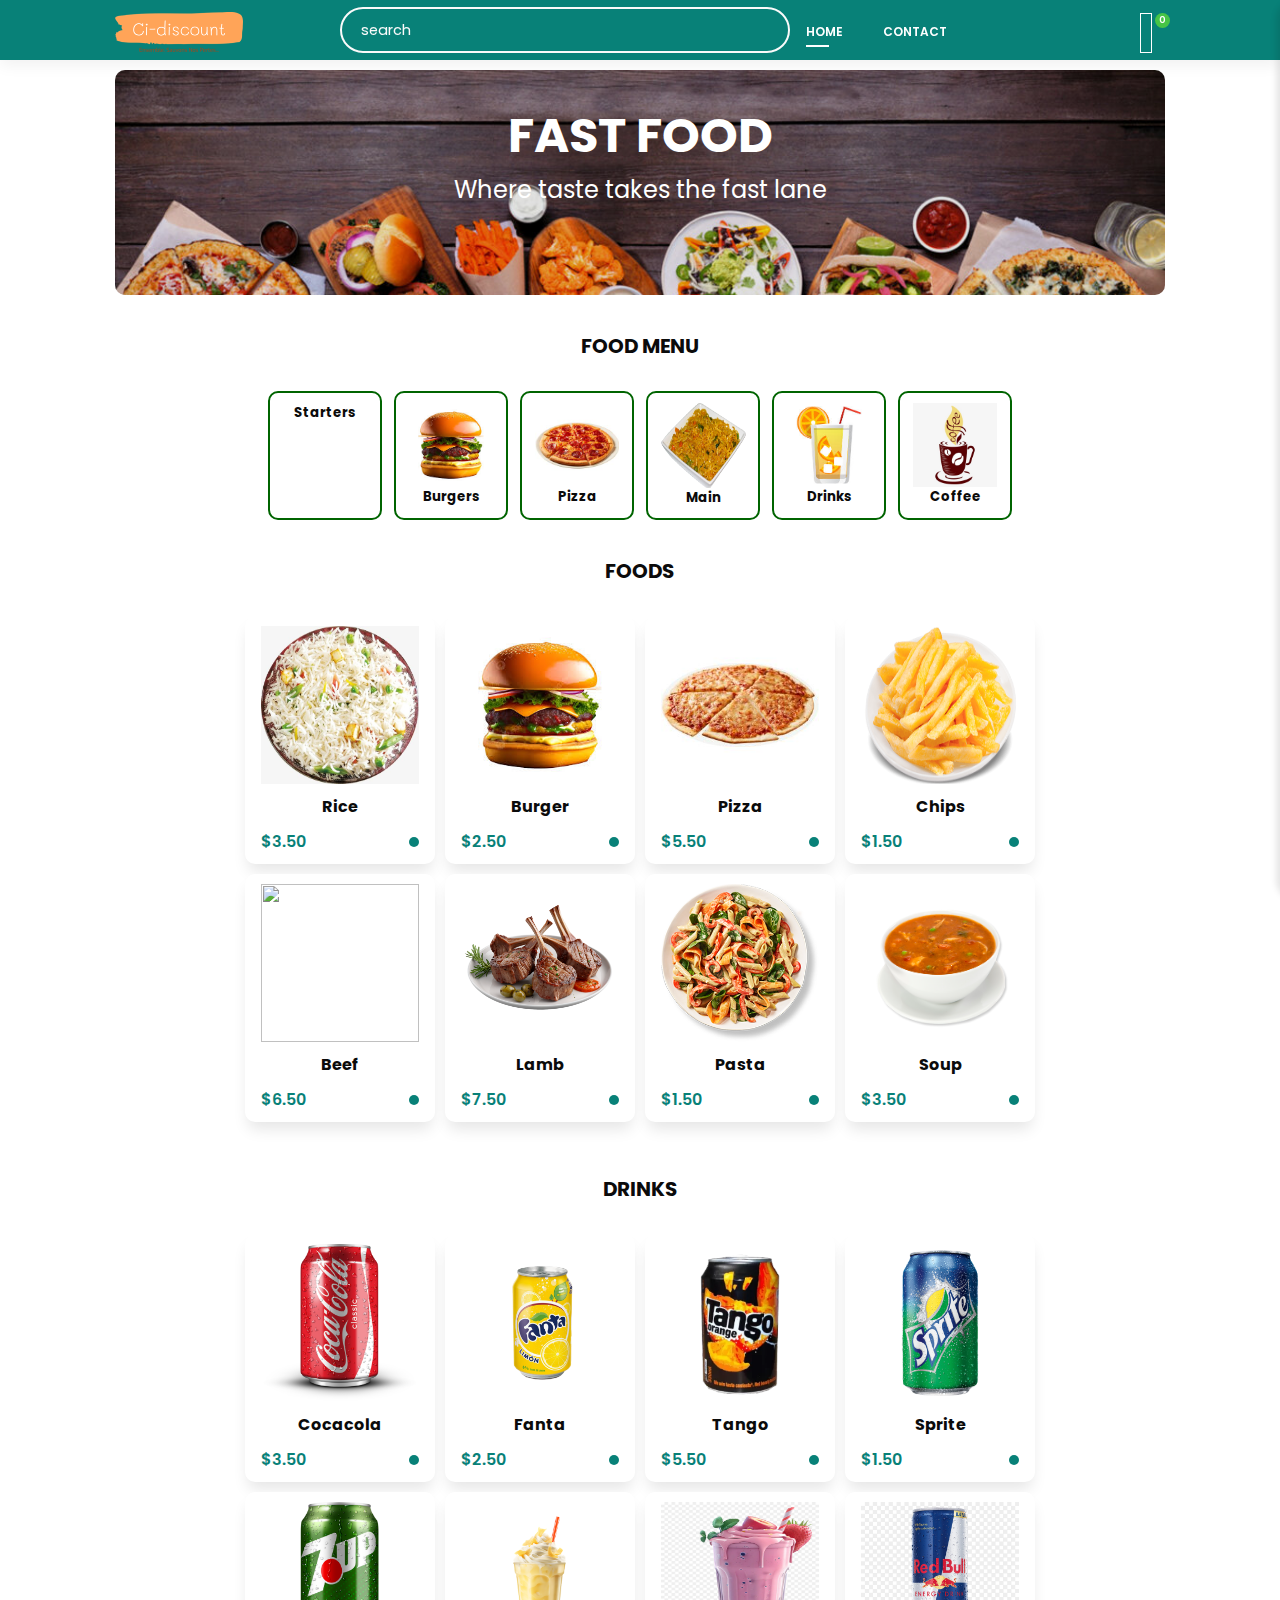
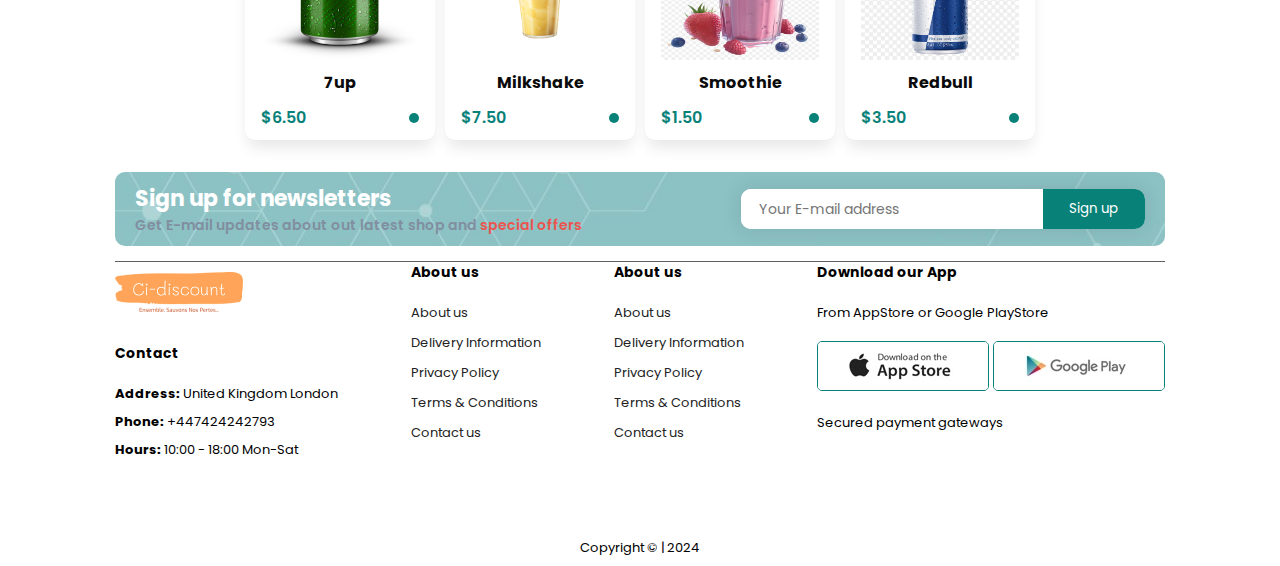
==== commit 866250f4: "Add files via upload" ====
--- a/index.html
+++ b/index.html
@@ -40,9 +40,14 @@
           <img class="logo" src="images/logo.png" alt="" />
         </div>
 
-        <div class="search--box">
-          <i class="fa-solid fa-magnifying-glass"></i>
-          <input type="text" placeholder="search" id="search-bar" />
+        <div class="search">
+          <div class="input-container search-container">
+            <input type="text" name="name" class="input" id="search-bar" />
+            <label for=""
+              ><i class="fa-solid fa-magnifying-glass"></i> search</label
+            >
+            <span>Username</span>
+          </div>
         </div>
 
         <ul id="navbar">
@@ -115,7 +120,7 @@
 
             <div class="card--price">
               <div class="price">$3.50</div>
-              <i class="fa-solid fa-plus add-to-cart"></i>
+              <i class="fa-solid fa-cart-plus add-to-cart"></i>
             </div>
           </div>
 
@@ -125,7 +130,7 @@
 
             <div class="card--price">
               <div class="price">$2.50</div>
-              <i class="fa-solid fa-plus add-to-cart"></i>
+              <i class="fa-solid fa-cart-plus add-to-cart"></i>
             </div>
           </div>
           <div class="card">
@@ -134,7 +139,7 @@
 
             <div class="card--price">
               <div class="price">$5.50</div>
-              <i class="fa-solid fa-plus add-to-cart"></i>
+              <i class="fa-solid fa-cart-plus add-to-cart"></i>
             </div>
           </div>
           <div class="card">
@@ -143,7 +148,7 @@
 
             <div class="card--price">
               <div class="price">$1.50</div>
-              <i class="fa-solid fa-plus add-to-cart"></i>
+              <i class="fa-solid fa-cart-plus add-to-cart"></i>
             </div>
           </div>
 
@@ -153,7 +158,7 @@
 
             <div class="card--price">
               <div class="price">$6.50</div>
-              <i class="fa-solid fa-plus add-to-cart"></i>
+              <i class="fa-solid fa-cart-plus add-to-cart"></i>
             </div>
           </div>
 
@@ -163,7 +168,7 @@
 
             <div class="card--price">
               <div class="price">$7.50</div>
-              <i class="fa-solid fa-plus add-to-cart"></i>
+              <i class="fa-solid fa-cart-plus add-to-cart"></i>
             </div>
           </div>
           <div class="card">
@@ -172,7 +177,7 @@
 
             <div class="card--price">
               <div class="price">$1.50</div>
-              <i class="fa-solid fa-plus add-to-cart"></i>
+              <i class="fa-solid fa-cart-plus add-to-cart"></i>
             </div>
           </div>
 
@@ -182,7 +187,7 @@
 
             <div class="card--price">
               <div class="price">$3.50</div>
-              <i class="fa-solid fa-plus add-to-cart"></i>
+              <i class="fa-solid fa-cart-plus add-to-cart"></i>
             </div>
           </div>
 
@@ -200,7 +205,7 @@
 
             <div class="card--price">
               <div class="price">$3.50</div>
-              <i class="fa-solid fa-plus add-to-cart"></i>
+              <i class="fa-solid fa-cart-plus add-to-cart"></i>
             </div>
           </div>
 
@@ -210,7 +215,7 @@
 
             <div class="card--price">
               <div class="price">$2.50</div>
-              <i class="fa-solid fa-plus add-to-cart"></i>
+              <i class="fa-solid fa-cart-plus add-to-cart"></i>
             </div>
           </div>
           <div class="card">
@@ -219,7 +224,7 @@
 
             <div class="card--price">
               <div class="price">$5.50</div>
-              <i class="fa-solid fa-plus add-to-cart"></i>
+              <i class="fa-solid fa-cart-plus add-to-cart"></i>
             </div>
           </div>
           <div class="card">
@@ -228,7 +233,7 @@
 
             <div class="card--price">
               <div class="price">$1.50</div>
-              <i class="fa-solid fa-plus add-to-cart"></i>
+              <i class="fa-solid fa-cart-plus add-to-cart"></i>
             </div>
           </div>
 
@@ -238,7 +243,7 @@
 
             <div class="card--price">
               <div class="price">$6.50</div>
-              <i class="fa-solid fa-plus add-to-cart"></i>
+              <i class="fa-solid fa-cart-plus add-to-cart"></i>
             </div>
           </div>
 
@@ -248,7 +253,7 @@
 
             <div class="card--price">
               <div class="price">$7.50</div>
-              <i class="fa-solid fa-plus add-to-cart"></i>
+              <i class="fa-solid fa-cart-plus add-to-cart"></i>
             </div>
           </div>
           <div class="card">
@@ -257,7 +262,7 @@
 
             <div class="card--price">
               <div class="price">$1.50</div>
-              <i class="fa-solid fa-plus add-to-cart"></i>
+              <i class="fa-solid fa-cart-plus add-to-cart"></i>
             </div>
           </div>
 
@@ -267,7 +272,7 @@
 
             <div class="card--price">
               <div class="price">$3.50</div>
-              <i class="fa-solid fa-plus add-to-cart"></i>
+              <i class="fa-solid fa-cart-plus add-to-cart"></i>
             </div>
           </div>
 
--- a/style.css
+++ b/style.css
@@ -2,7 +2,7 @@
 
 :root {
   --primary-color: #088178;
-  --decent-color: #d6e8bd;
+  --decent-color: darkgreen;
   --accent-color: #fff;
   --secondary-color: rgb(70, 196, 70);
   --font-family: "Poppins", sans-seri;
@@ -40,7 +40,7 @@
   align-items: center;
   justify-content: space-between;
   padding: 10px 40px;
-  background: #c6efed;
+  background: #088178;
   box-shadow: 0 5px 15px rgba(0, 0, 0, 0.06);
   z-index: 999;
   position: sticky;
@@ -62,6 +62,7 @@
   justify-content: space-between;
   position: relative;
   text-decoration: none;
+  flex-wrap: nowrap;
 }
 #navbar li {
   list-style: none;
@@ -73,11 +74,11 @@
   text-decoration: none;
   font-size: 12px;
   font-weight: 600;
-  color: #1a1a1a;
+  color: #fff;
   transition: 0.3s ease;
 }
 #lg-login {
-  color: #088178;
+  color: #fff;
 }
 .fa-cart-shopping {
   font-size: 20px;
@@ -87,7 +88,7 @@
 }
 #navbar li a:hover,
 #navbar li a.active {
-  color: #088178;
+  color: #fff;
 }
 
 #navbar li a.active::after,
@@ -95,7 +96,7 @@
   content: "";
   width: 30%;
   height: 2px;
-  background: #088178;
+  background: #fff;
   position: absolute;
   bottom: -4px;
   left: 20px;
@@ -117,36 +118,34 @@
 /*****************************************************/
 
 .logo {
-  width: 80px;
-  height: 80px;
-  margin-right: 60px;
+  width: 128px;
+  height: 40px;
+  margin-right: 10px;
   margin-left: 0;
   margin-top: 10px;
 }
+
 .burger--icon i {
   padding: 10px;
-  background-color: var(--primary-color);
-  color: var(--accent-color);
+  background-color: var(--accent-color);
+  color: var(--primary-color);
   border-radius: 5px;
   cursor: pointer;
 }
-.search--box {
-  width: 60%;
-  background: var(--accent-color);
-  border-radius: 10px;
-  flex: 1;
-  align-items: center;
-  padding: 0 1rem;
-}
-.search--box i {
-  color: var(--primary-color);
-}
-.search--box input {
-  background: transparent;
-  padding: 10px;
-  width: 30%;
-}
-.menu--icons {
+
+/****/
+/***********************search input *****/
+.search .search-container #search-bar {
+  width: 30vh;
+}
+.search .search-container {
+  width: 100%;
+}
+.search {
+  width: 40vh;
+}
+
+.search .search-container .menu--icons {
   display: flex;
   align-items: center;
   gap: 10px;
@@ -155,14 +154,19 @@
   padding: 10px;
   border-radius: 5px;
   cursor: pointer;
-  background: var(--decent-color);
+  background: var(--accent-color);
 }
 .fa-cart-shopping {
   background: transparent !important;
-  border: 1px solid var(--primary-color);
-  color: var(--primary-color);
+  border: 1px solid var(--accent-color);
+  color: var(--accent-color);
   text-decoration: none;
 }
+
+.fa-user-plus {
+  color: var(--accent-color);
+}
+
 .cart-icon {
   position: relative;
   width: 25px;
@@ -683,7 +687,11 @@
   .burger--icon {
     display: none;
   }
-}
+  .search .search-container #search-bar {
+    width: 50vh;
+  }
+}
+/***************************search bar responsive*****/
 
 @media (max-width: 850px) {
   /**************************    HAMBURGER MENU   ************************************/
@@ -705,6 +713,13 @@
     margin-right: 10px;
     margin-top: 5px;
   }
+
+  /***************************search bar responsive*****/
+
+  .search .search-container #search-bar {
+    width: 30vh;
+  }
+
   .section-p1 {
     padding: 40px 40px;
   }
@@ -787,6 +802,14 @@
   .form {
     grid-template-columns: 1fr;
   }
+  .aboutus .card {
+    width: 80%;
+    height: auto;
+  }
+  .aboutus {
+    display: flex;
+    flex-direction: column;
+  }
 }
 
 @media (max-width: 480px) {
@@ -796,9 +819,15 @@
   header .logo {
     display: none;
   }
-  #serach-bar input {
-    width: 90%;
-  }
+
+  /***************************search bar responsive*****/
+
+  .search .search-container #search-bar {
+    width: 20vh;
+  }
+
+  /****************overlay******/
+
   .cover--overlay h1 {
     font-size: 2rem;
   }
@@ -867,6 +896,16 @@
   #newsletters .form {
     display: flex;
     width: 70%;
+  }
+
+  /***************************************About us page responsive********************/
+  .aboutus .card {
+    width: 80%;
+    height: auto;
+  }
+  .aboutus {
+    display: flex;
+    flex-direction: column;
   }
 }
 
@@ -942,8 +981,8 @@
 }
 footer .logo {
   margin-bottom: 15px;
-  width: 100px;
-  height: 100px;
+  width: 128px;
+  height: 40px;
 }
 footer h4 {
   font-size: 14px;
@@ -1002,7 +1041,7 @@
   color: #088178;
 }
 .aboutus .card {
-  width: 30vw;
+  width: 300px;
   border: 0px solid;
   margin: 20px 0px;
   padding: 20px;
@@ -1014,7 +1053,7 @@
   padding-top: 10px;
 }
 .aboutus .card:hover {
-  box-shadow: 0px 10px 10px var(--primary-color);
+  box-shadow: 0px 10px 10px #373b3b;
 }
 .privacy {
   padding-bottom: 30px;
@@ -1031,3 +1070,16 @@
   margin: 15px 10px;
   padding: 10px;
 }
+
+/**********    login page ***************/
+
+.form {
+  background-color: #ffffff;
+}
+.contact-form {
+  width: 100%;
+  height: fit-content;
+  padding: 2rem;
+  background-color: #088178;
+  overflow: hidden;
+}
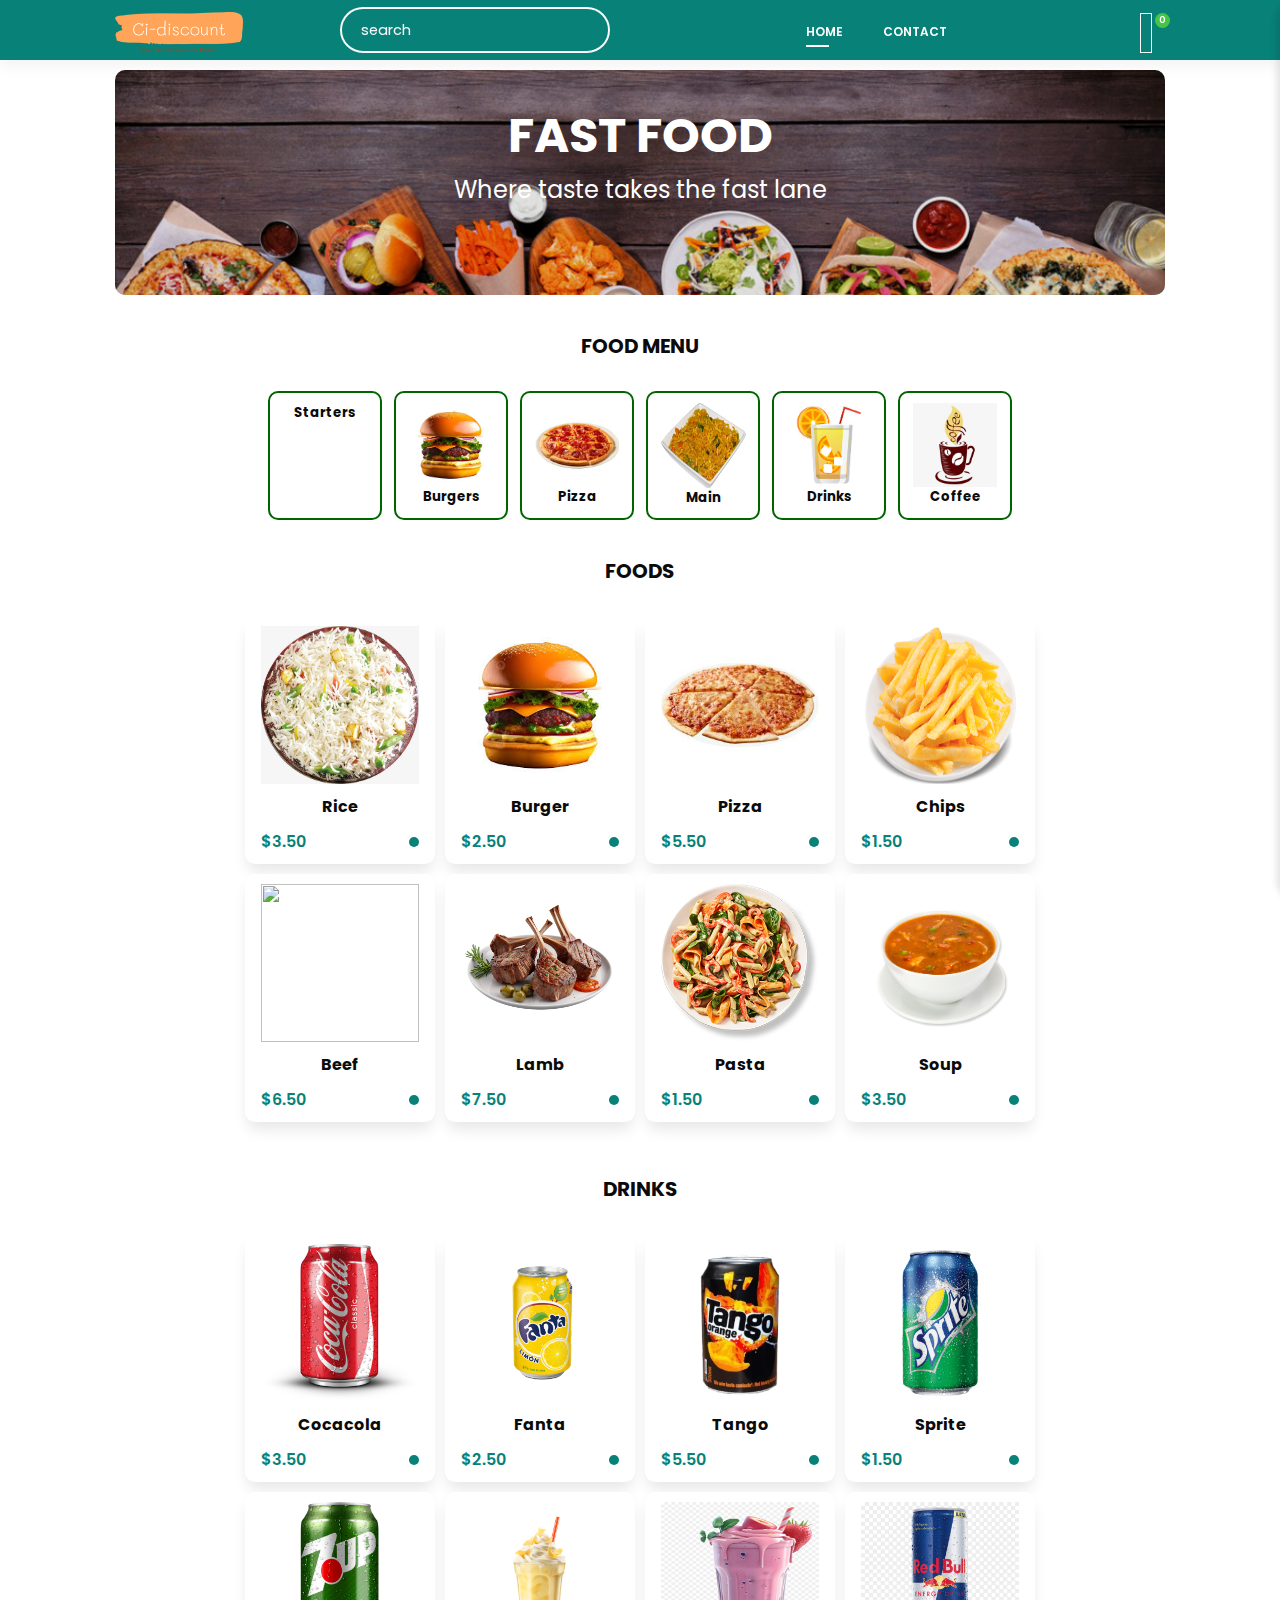
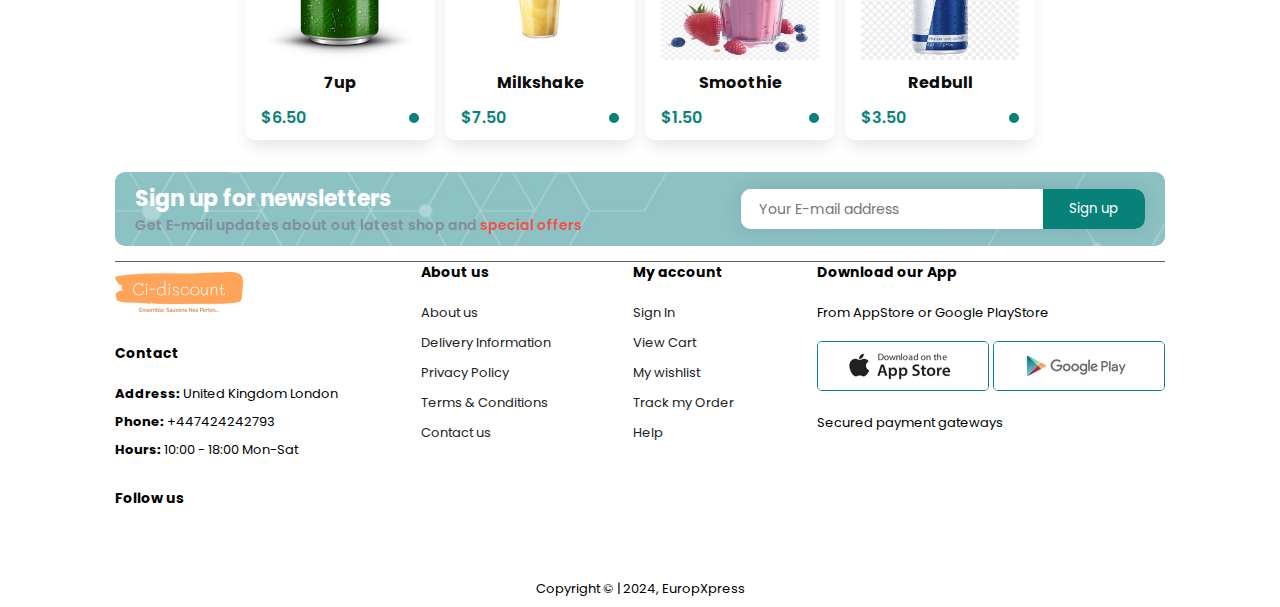
==== commit 7fe63552: "Add files via upload" ====
--- a/index.html
+++ b/index.html
@@ -323,6 +323,7 @@
           <p><strong>Phone:</strong> +447424242793</p>
           <p><strong>Hours:</strong> 10:00 - 18:00 Mon-Sat</p>
           <div class="follow">
+            <h4>Follow us</h4>
             <div class="icon">
               <a href="https://facebook.com/"
                 ><i class="fab fa-facebook-f"></i
@@ -340,19 +341,19 @@
         </div>
         <div class="col">
           <h4>About us</h4>
-          <a href="#">About us</a>
-          <a href="#">Delivery Information</a>
-          <a href="#">Privacy Policy</a>
-          <a href="#">Terms & Conditions</a>
-          <a href="contact.html">Contact us</a>
-        </div>
-        <div class="col">
-          <h4>About us</h4>
           <a href="aboutus.html">About us</a>
           <a href="delivery.html">Delivery Information</a>
           <a href="privacy.html">Privacy Policy</a>
           <a href="terms.html">Terms & Conditions</a>
           <a href="contact.html">Contact us</a>
+        </div>
+        <div class="col">
+          <h4>My account</h4>
+          <a href="login.html">Sign In</a>
+          <a href="#">View Cart</a>
+          <a href="#">My wishlist</a>
+          <a href="#">Track my Order</a>
+          <a href="#">Help</a>
         </div>
         <div class="col install">
           <h4>Download our App</h4>
@@ -365,7 +366,7 @@
           <img src="assets/pay.png" alt="" />
         </div>
         <div class="copyright">
-          <p>Copyright © | 2024</p>
+          <p>Copyright © | 2024, EuropXpress</p>
         </div>
       </footer>
     </main>
--- a/style.css
+++ b/style.css
@@ -688,7 +688,7 @@
     display: none;
   }
   .search .search-container #search-bar {
-    width: 50vh;
+    width: 30vh;
   }
 }
 /***************************search bar responsive*****/
@@ -1083,3 +1083,26 @@
   background-color: #088178;
   overflow: hidden;
 }
+
+/*****************************************/
+/*********login page ********/
+
+.login-page {
+  display: flex;
+  flex-wrap: wrap;
+  background-color: #088178;
+  color: #fff;
+  margin: 20px;
+  padding: 10px;
+}
+
+.login a {
+  text-decoration: none;
+  color: var(--accent-color);
+}
+
+/*****************************SIGN UP PAGE*****************************/
+
+.register {
+  background-color: #088178;
+}
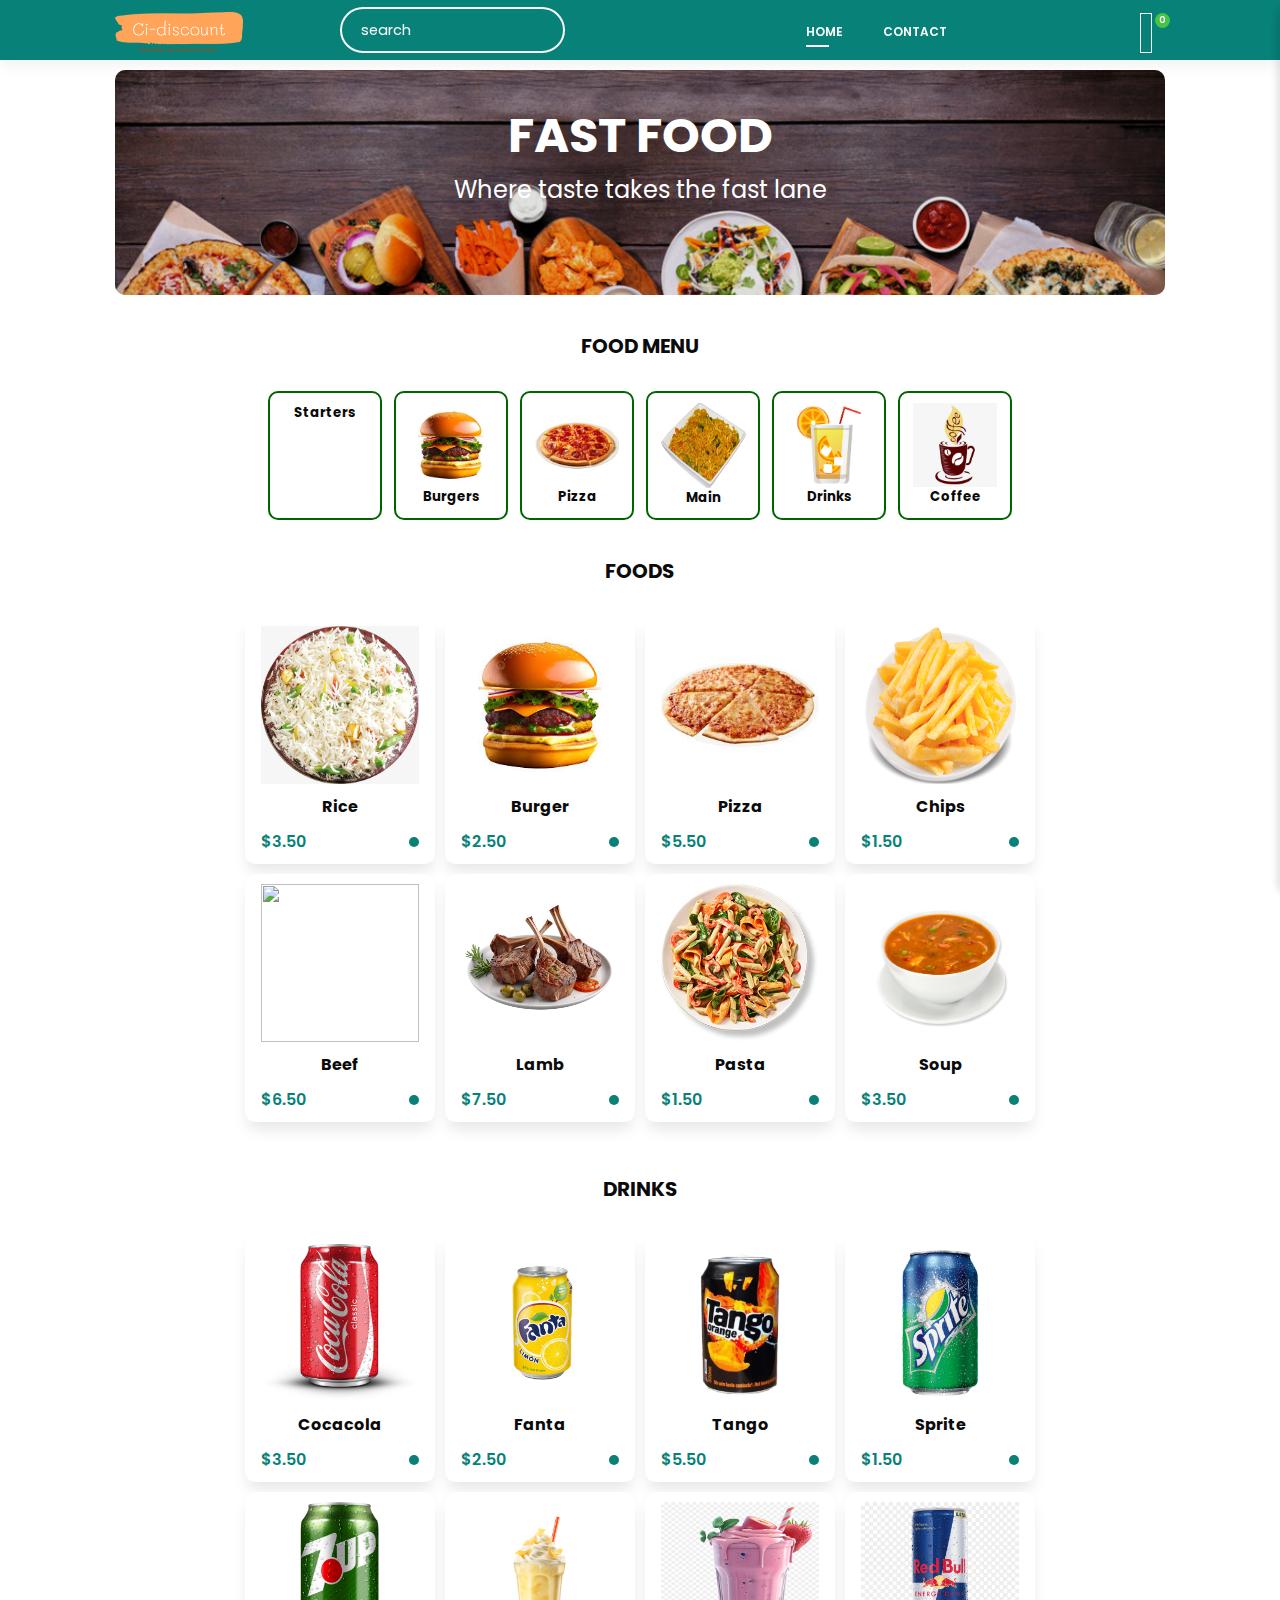
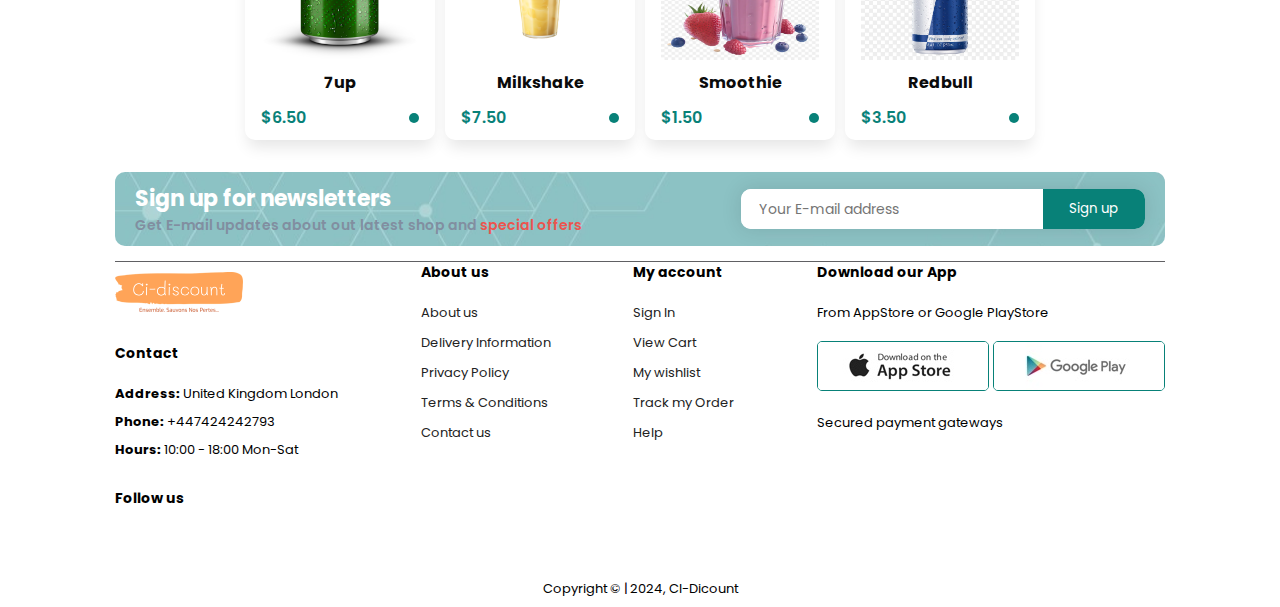
==== commit c63d5cd2: "Add files via upload" ====
--- a/index.html
+++ b/index.html
@@ -3,7 +3,7 @@
   <head>
     <meta charset="UTF-8" />
     <meta name="viewport" content="width=device-width, initial-scale=1.0" />
-    <title>Contact | CI-Discount</title>
+    <title>Home | CI-Discount</title>
     <link rel="stylesheet" href="style.css" />
     <!-- ==================== LINK SWIPERJS CSS ==================================-->
     <link
@@ -366,7 +366,7 @@
           <img src="assets/pay.png" alt="" />
         </div>
         <div class="copyright">
-          <p>Copyright © | 2024, EuropXpress</p>
+          <p>Copyright © | 2024, CI-Dicount</p>
         </div>
       </footer>
     </main>
--- a/style.css
+++ b/style.css
@@ -688,7 +688,7 @@
     display: none;
   }
   .search .search-container #search-bar {
-    width: 30vh;
+    width: 25vh;
   }
 }
 /***************************search bar responsive*****/
@@ -739,6 +739,8 @@
     transition: 0.3s ease;
   }
 
+  /**************    HAMBURGER *********************/
+
   #navbar.active {
     right: 0;
   }
